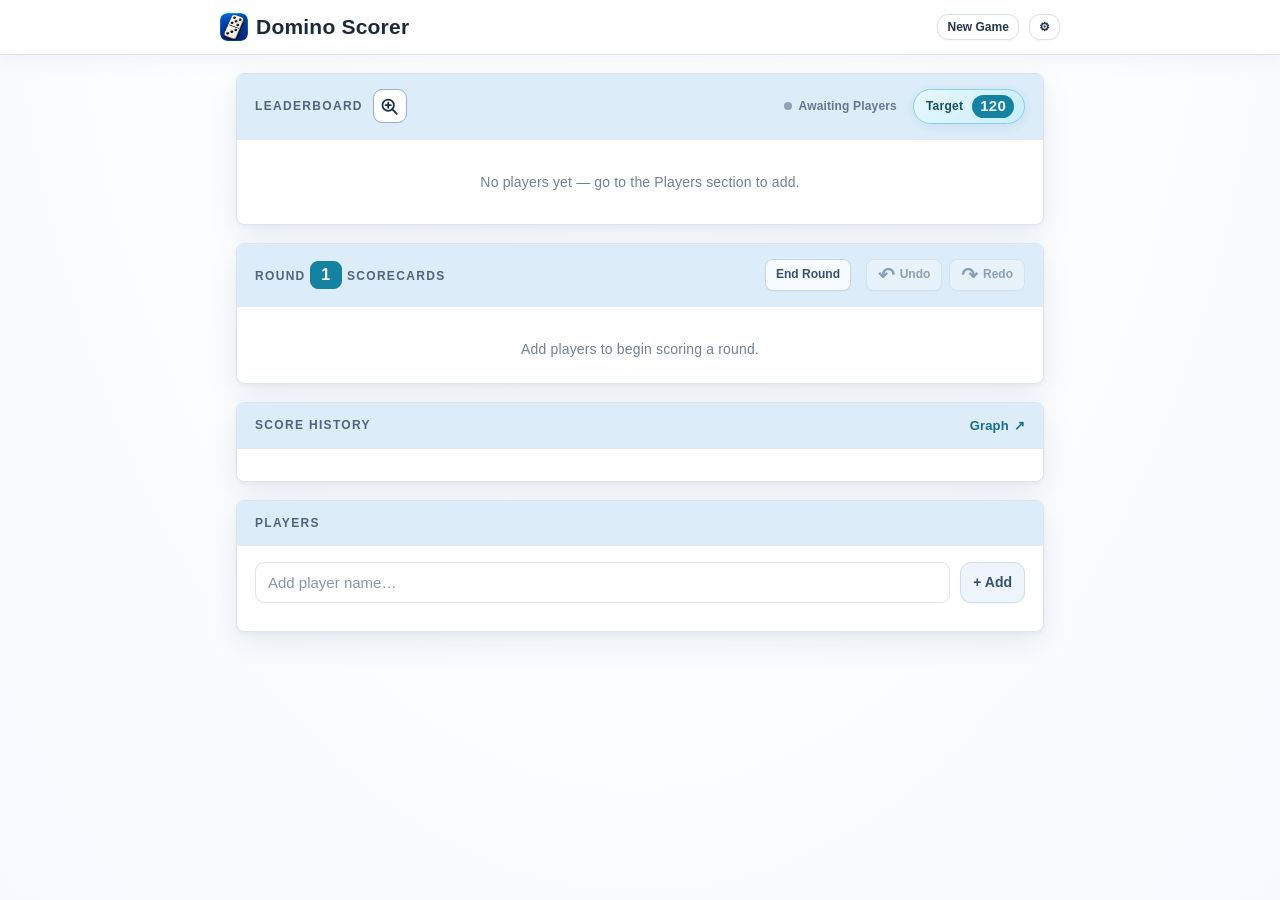
==== index.html @ ee87db78 "erfer" ====
﻿<!DOCTYPE html>
<html lang="en">
<head>
<meta charset="UTF-8">
<meta name="viewport" content="width=device-width, initial-scale=1.0, maximum-scale=1.0, user-scalable=no">
<title>Domino Scorer - Fives and Threes</title>
<meta name="apple-mobile-web-app-capable" content="yes">
<meta name="apple-mobile-web-app-status-bar-style" content="black-translucent">
<meta name="mobile-web-app-capable" content="yes">
<meta name="theme-color" content="#f5f0e7">
<link rel="icon" type="image/png" href="icon-192.png">
<link rel="manifest" href="manifest.webmanifest">
<link rel="apple-touch-icon" href="icon-192.png">
<link rel="stylesheet" href="styles.css">
</head>
<body>
<header>
  <h1><img class="pip" src="icon-192.png" alt=""> Domino Scorer</h1>
  <button class="btn small ghost" id="newGameBtn">New Game</button>
  <details class="settings-menu" id="settingsMenu">
    <summary class="btn small ghost" aria-label="Open settings" title="Game Settings">⚙</summary>
    <div class="settings-panel">
      <h2 class="settings-title">Game Settings</h2>
      <label class="settings-number" for="pointsToWinInput">
        <span>Points to Win</span>
        <input id="pointsToWinInput" type="number" min="1" step="1" inputmode="numeric" aria-label="Points to Win">
      </label>
      <div class="game-type-setting">
        <div class="settings-label">Game Type</div>
        <div class="game-type-options-group">
          <div class="theme-options" role="group" aria-label="Choose a game type">
            <button class="theme-choice" type="button" data-game-type="individual" aria-pressed="false">Individual</button>
            <button class="theme-choice" type="button" data-game-type="team" aria-pressed="false">Team</button>
          </div>
          <p class="game-type-note">Playing Individually requires a minumum of 2 players.<br>Playing as a team requires 4 players exact.</p>
        </div>
      </div>
      <div class="settings-label">Appearance</div>
      <div class="theme-options" role="group" aria-label="Choose a theme">
        <button class="theme-choice" type="button" data-theme-choice="light">☀ Light</button>
        <button class="theme-choice" type="button" data-theme-choice="dark">☾ Dark</button>
      </div>
      <a class="settings-link" href="instructions.html" id="instructionsLink">How to use the scorer <span aria-hidden="true">↗</span></a>
      <div class="settings-divider" aria-hidden="true"></div>
      <div class="settings-refresh-group">
        <button class="settings-link settings-refresh" type="button" id="refreshApp"><span aria-hidden="true">↻</span> Refresh App</button>
        <p class="settings-refresh-note">Reload to get the latest available version. Saved scores stay on this device; unsaved settings or player names will be lost.</p>
      </div>
      <button class="settings-close" type="button" id="settingsClose">Close</button>
    </div>
  </details>
</header>

<div id="winWrap"></div>

<div class="modal-back lowest-domino-backdrop" id="lowestDominoBack" hidden>
  <section class="modal lowest-domino-dialog" role="dialog" aria-modal="true" aria-labelledby="lowestDominoTitle">
    <h2 id="lowestDominoTitle">Who has the lowest domino?</h2>
    <p>Select everyone who qualifies.</p>
    <div class="lowest-domino-players" id="lowestDominoPlayers" role="group" aria-label="Players with the lowest domino"></div>
    <div class="modal-btns">
      <button class="btn" type="button" id="cancelLowestDomino">Cancel</button>
      <button class="btn primary" type="button" id="confirmLowestDomino">Confirm Round</button>
    </div>
  </section>
</div>

<div class="results-backdrop" id="resultsBackdrop" hidden>
  <section class="results-dialog" role="dialog" aria-modal="true" aria-labelledby="resultsTitle">
    <div class="fireworks" aria-hidden="true">
      <span class="firework firework-one"></span>
      <span class="firework firework-two"></span>
      <span class="firework firework-three"></span>
    </div>
    <div class="results-kicker">Game complete</div>
    <h2 id="resultsTitle">🏆 Congratulations!</h2>
    <p class="results-winner" id="resultsWinner"></p>
    <div class="results-divider"></div>
    <h3>Final standings</h3>
    <ol class="results-list" id="resultsList"></ol>
    <div class="results-actions">
      <a class="btn ghost results-graph" href="graph.html">View score graph</a>
      <button class="btn primary results-return" id="returnToScoreboard">Return to scoreboard</button>
    </div>
  </section>
</div>

<!-- STANDINGS -->
<section>
  <div class="card">
    <div class="head leaderboard-head"><h2>Leaderboard</h2>
      <button class="leaderboard-zoom" id="leaderboardZoom" type="button" aria-label="Zoom in on leaderboard text" aria-pressed="false" title="Zoom in on leaderboard text">
        <svg class="leaderboard-zoom-icon" viewBox="0 0 24 24" aria-hidden="true" focusable="false">
          <circle cx="10.5" cy="10.5" r="6.5"></circle>
          <path d="m15.3 15.3 5 5M7.5 10.5h6"></path>
          <path class="zoom-icon-vertical" d="M10.5 7.5v6"></path>
        </svg>
      </button>
      <div class="leaderboard-meta">
      <div class="game-status" id="gameStatus" role="status" aria-live="polite">
        <span class="game-status-dot" aria-hidden="true"></span>
        <span id="gameStatusText">Ready to Start</span>
      </div>
      <div class="target">Target <b id="targetLbl">120</b></div>
      </div>
    </div>
    <div class="body"><div class="stand" id="standings"></div></div>
  </div>
</section>

<!-- ROUND ENTRY -->
<section>
  <div class="card">
    <div class="head scorecards-head">
      <h2 id="roundTitle">Round <span class="round-number-badge" id="roundNumber">1</span> Scorecards</h2>
      <div class="scorecard-history-controls" role="group" aria-label="Scorecard history">
        <button class="btn small primary" type="button" id="endRoundBtn" aria-keyshortcuts="Clear" title="Press the Clear key to end the round" hidden>End Round</button>
        <span id="endRoundKeyHint" hidden>Press the Clear key to end the round.</span>
        <button class="btn small ghost" type="button" id="scorecardUndo" aria-label="Undo scorecard action" title="Undo" disabled><span class="history-action-icon" aria-hidden="true">↶</span> Undo</button>
        <button class="btn small ghost" type="button" id="scorecardRedo" aria-label="Redo scorecard action" title="Redo" disabled><span class="history-action-icon" aria-hidden="true">↷</span> Redo</button>
      </div>
    </div>
    <div class="body" id="roundEntry"></div>
  </div>
</section>

<!-- HISTORY -->
<section>
  <div class="card">
    <div class="head"><h2>Score history</h2>
      <a class="history-graph-link" href="graph.html">Graph <span aria-hidden="true">↗</span></a>
    </div>
    <div class="body">
      <div class="scroller"><table class="htable" id="history"></table></div>
    </div>
  </div>
</section>

<!-- ADD / MANAGE PLAYERS -->
<section>
  <div class="card">
    <div class="head"><h2>Players</h2></div>
    <div class="body">
      <div class="addbar">
        <input id="newPlayerName" placeholder="Add player name…" maxlength="18" autocomplete="off">
        <button class="btn accent" id="addPlayerBtn">+ Add</button>
      </div>
      <div class="groups" id="groups"></div>
    </div>
  </div>
</section>

<div class="modal-back" id="modalBack">
  <div class="modal">
    <div class="modal-msg" id="modalMsg"></div>
    <div class="modal-btns">
      <button class="btn" id="modalCancel">Cancel</button>
      <button class="btn primary" id="modalOk">OK</button>
      <button class="btn accent" id="modalAlternate" hidden></button>
    </div>
  </div>
</div>

<script src="script.js" defer></script>
</body>
</html>
---- styles.css ----
﻿:root {
  --bg: #0f1424;
  --panel: #1a2138;
  --panel2: #222b47;
  --ink: #eef2ff;
  --muted: #9aa7c7;
  --line: #2d375a;
  --accent: #ffcf4d;
  --accent2: #4dd6ff;
  --good: #41d98a;
  --bad: #ff6b6b;
  --win: #ffd34d;
  /* skyjo card colors by value band */
  --c-neg: #2f6db0;
  --c-zero: #37b6d6;
  --c-low: #41a86a;
  --c-mid: #d6b53a;
  --c-high: #d9594f;
}
* {
  box-sizing: border-box;
  -webkit-tap-highlight-color: transparent;
}
html,
body {
  margin: 0;
  padding: 0;
}
body {
  font-family: -apple-system, BlinkMacSystemFont, "Segoe UI", Roboto, Helvetica, Arial, sans-serif;
  background: linear-gradient(160deg, #0c1020, #131a30 60%, #0c1020);
  color: var(--ink);
  min-height: 100vh;
  padding: 0 0 24px;
  touch-action: manipulation;
}
header {
  position: sticky;
  top: 0;
  z-index: 20;
  backdrop-filter: blur(8px);
  background: rgba(13, 18, 34, 0.86);
  border-bottom: 1px solid var(--line);
  padding: 10px 14px;
  display: flex;
  align-items: center;
  gap: 10px;
  flex-wrap: wrap;
}
header h1 {
  font-size: 20px;
  margin: 0;
  letter-spacing: 0.5px;
  display: flex;
  align-items: center;
  gap: 8px;
}
header h1 .pip {
  color: var(--accent2);
  width: 28px;
  height: 28px;
  border-radius: 7px;
  object-fit: contain;
  flex: 0 0 auto;
}
.target {
  flex-basis: 100%;
  margin-left: 0;
  font-size: 13px;
  color: var(--muted);
  text-align: right;
}
#newGameBtn {
  margin-left: auto;
}
.target b {
  color: var(--bad);
  font-size: 17px;
  font-weight: 800;
}
.btn {
  border: 1px solid var(--line);
  background: var(--panel2);
  color: var(--ink);
  padding: 8px 12px;
  border-radius: 10px;
  font-size: 14px;
  cursor: pointer;
  font-weight: 600;
  transition:
    transform 0.05s,
    background 0.15s,
    border-color 0.15s;
}
.btn:active {
  transform: scale(0.96);
}
.btn.small {
  padding: 5px 9px;
  font-size: 12px;
}
.btn.ghost {
  background: transparent;
}
.btn.danger {
  border-color: #5a2630;
  color: #ffb3b3;
}
.btn.primary {
  background: linear-gradient(180deg, #5ce0ff, #2eb6e0);
  color: #04222d;
  border-color: #2f93b8;
  font-size: 16px;
  padding: 12px 16px;
}
.btn.accent {
  background: #243b5e;
  border-color: #2f5a86;
  color: #cfe6ff;
}
section {
  max-width: 760px;
  margin: 14px auto;
  padding: 0 12px;
}
.card {
  background: var(--panel);
  border: 1px solid var(--line);
  border-radius: 16px;
  overflow: hidden;
}
.card:has(.leaderboard-head),
.card:has(.scorecards-head),
.card:has(#history),
.card:has(#groups) {
  border-radius: 8px;
}
.graph-main .card {
  border-radius: 9px;
}
.card .head {
  padding: 11px 14px;
  border-bottom: 1px solid var(--line);
  display: flex;
  align-items: center;
  gap: 10px;
}
.card .head h2 {
  margin: 0;
  font-size: 15px;
  letter-spacing: 0.4px;
  color: var(--muted);
  text-transform: uppercase;
  font-weight: 700;
}
.scorecards-head .scorecard-history-controls {
  display: flex;
  gap: 7px;
  margin-left: auto;
}
.scorecard-history-controls .btn.small {
  min-height: 26px;
  padding: 3px 8px;
  font-size: 11px;
  line-height: 1.1;
}
.scorecard-history-controls .btn:disabled {
  opacity: 0.42;
  cursor: not-allowed;
  box-shadow: none;
}
.card .body {
  padding: 12px 14px;
}

/* Standings */
.stand {
  display: flex;
  flex-direction: column;
  gap: 8px;
}
.prow {
  display: flex;
  align-items: center;
  gap: 10px;
  background: var(--panel2);
  border: 1px solid var(--line);
  border-radius: 12px;
  padding: 10px 12px;
}
.prow .rank {
  width: 26px;
  height: 26px;
  flex: 0 0 auto;
  border-radius: 50%;
  background: #2a335480;
  display: flex;
  align-items: center;
  justify-content: center;
  font-weight: 800;
  font-size: 13px;
  color: var(--muted);
}
.prow.lead .rank {
  background: var(--good);
  color: #04220f;
}
.prow .nm {
  display: flex;
  align-items: center;
  gap: 8px;
  font-weight: 700;
  font-size: 20px;
  flex: 1 1 auto;
  min-width: 0;
}
.player-name-text {
  min-width: 0;
  overflow: hidden;
  text-overflow: ellipsis;
  white-space: nowrap;
}
.turn-indicator {
  flex: 0 0 9px;
  width: 9px;
  height: 9px;
  border-radius: 50%;
  background: var(--turn-color);
  box-shadow: 0 0 0 0 color-mix(in srgb, var(--turn-color) 55%, transparent);
  animation: turnIndicatorPulse 1.5s ease-out infinite;
}
@keyframes turnIndicatorPulse {
  0% { box-shadow: 0 0 0 0 color-mix(in srgb, var(--turn-color) 55%, transparent); }
  70%, 100% { box-shadow: 0 0 0 7px color-mix(in srgb, var(--turn-color) 0%, transparent); }
}
@media (prefers-reduced-motion: reduce) {
  .turn-indicator {
    animation: none;
  }
}
.prow .tot {
  font-size: 28px;
  font-weight: 800;
  font-variant-numeric: tabular-nums;
}
.prow .away {
  font-size: 11px;
  color: var(--muted);
  width: 78px;
  text-align: right;
  line-height: 1.2;
}
.prow .away b {
  color: var(--bad);
  font-size: 13px;
}
.prow.danger {
  border-color: #6a3030;
}
.prow.out {
  border-color: var(--bad);
  box-shadow: 0 0 0 1px var(--bad) inset;
  background: #2a1010;
}
.prow .x {
  color: var(--muted);
  cursor: pointer;
  padding: 4px 6px;
  font-size: 16px;
}
.barwrap {
  height: 5px;
  background: #0d1322;
  border-radius: 4px;
  overflow: hidden;
  margin-top: 6px;
}
.bar {
  height: 100%;
  background: var(--player-color);
  width: 0%;
}

.empty {
  color: var(--muted);
  text-align: center;
  padding: 18px;
  font-size: 14px;
}

/* Round entry */
.player-round {
  border: 1px solid var(--line);
  border-radius: 14px;
  margin-bottom: 12px;
  background: var(--panel2);
}
.player-round.is-active {
  border-color: var(--accent2);
  box-shadow: 0 0 0 2px color-mix(in srgb, var(--accent2) 22%, transparent);
}
.player-round.is-locked {
  opacity: 0.68;
}
.player-round.turn-enter {
  animation: player-turn-enter 420ms cubic-bezier(.2,.72,.22,1) both;
}
@keyframes player-turn-enter {
  from { opacity: 0; transform: translateY(36px); }
  to { opacity: 1; transform: translateY(0); }
}
@media (prefers-reduced-motion: reduce) {
  .player-round.turn-enter { animation: none; }
}
.round-complete {
  display: flex;
  flex-direction: column;
  align-items: center;
  gap: 12px;
  padding: 22px 12px;
  text-align: center;
}
.round-complete p {
  margin: 0;
  color: var(--muted);
  font-size: 14px;
  font-weight: 650;
}
.pr-head {
  display: flex;
  align-items: center;
  gap: 8px;
  padding: 9px 12px;
  border-bottom: 1px solid var(--line);
}
.pr-head .nm {
  font-weight: 700;
  font-size: 15px;
  flex: 1 1 auto;
}
.player-order {
  flex: 0 0 auto;
  padding: 4px 7px;
  border: 1px solid currentColor;
  border-radius: 6px;
  color: var(--player-text-color, var(--muted));
  font-size: 9px;
  font-weight: 800;
  letter-spacing: 0.08em;
  line-height: 1.2;
  white-space: nowrap;
}
.pr-head .rs {
  font-size: 13px;
  color: var(--muted);
}
.pr-head .rs b {
  color: var(--good);
  font-size: 17px;
  font-variant-numeric: tabular-nums;
}
.pr-body {
  padding: 10px 12px;
}
.grid-cards {
  display: grid;
  grid-template-columns: repeat(5, 1fr);
  gap: 6px;
}
.cbtn {
  position: relative;
  border: 1px solid #0003;
  color: #fff;
  border-radius: 10px;
  padding: 0;
  height: 46px;
  font-size: 17px;
  font-weight: 800;
  cursor: pointer;
  font-variant-numeric: tabular-nums;
  display: flex;
  align-items: center;
  justify-content: center;
  transition:
    transform 0.05s,
    filter 0.1s;
  text-shadow: 0 1px 2px #0006;
}
.cbtn:active {
  transform: scale(0.9);
}
.cbtn:disabled {
  opacity: 0.55;
  filter: grayscale(0.45);
  cursor: not-allowed;
}
.cbtn.neg {
  background: var(--c-neg);
}
.cbtn.zero {
  background: var(--c-zero);
}
.cbtn.low {
  background: var(--c-low);
}
.cbtn.mid {
  background: var(--c-mid);
  color: #2a2200;
}
.cbtn.high {
  background: var(--c-high);
}
.cbtn .cnt {
  position: absolute;
  top: -6px;
  right: -6px;
  background: #0f1424;
  color: var(--accent2);
  border: 1px solid var(--accent2);
  border-radius: 20px;
  min-width: 18px;
  height: 18px;
  font-size: 11px;
  display: flex;
  align-items: center;
  justify-content: center;
  padding: 0 4px;
  font-weight: 800;
}
.pr-foot {
  display: flex;
  gap: 8px;
  padding: 0 12px 11px;
  align-items: center;
}
.hint {
  font-size: 11px;
  color: var(--muted);
}
/* tallied-cards list (with repeats) */
.taglist {
  display: flex;
  flex-wrap: wrap;
  gap: 6px;
  align-items: center;
  margin-top: 10px;
  background: #10162a;
  border: 1px solid var(--line);
  border-radius: 10px;
  padding: 8px;
  min-height: 42px;
}
.taglist .ph {
  color: var(--muted);
  font-size: 12px;
}
.tag {
  display: inline-flex;
  align-items: center;
  gap: 4px;
  border: 1px solid #0003;
  color: #fff;
  border-radius: 8px;
  padding: 5px 8px;
  font-size: 14px;
  font-weight: 800;
  cursor: pointer;
  font-variant-numeric: tabular-nums;
  text-shadow: 0 1px 2px #0006;
  line-height: 1;
}
.tag:active {
  transform: scale(0.92);
}
.tag .rm {
  font-size: 11px;
  opacity: 0.8;
  font-weight: 700;
}
.tag.neg {
  background: var(--c-neg);
}
.tag.zero {
  background: var(--c-zero);
}
.tag.low {
  background: var(--c-low);
}
.tag.mid {
  background: var(--c-mid);
  color: #2a2200;
}
.tag.high {
  background: var(--c-high);
}
.taglist .sum {
  margin-left: auto;
  font-size: 13px;
  color: var(--muted);
  white-space: nowrap;
}
.taglist .sum b {
  color: var(--good);
  font-size: 16px;
  font-variant-numeric: tabular-nums;
}
.closerbar {
  padding: 0 12px 10px;
  display: flex;
  align-items: center;
  gap: 6px;
  flex-wrap: wrap;
}
.closerbar .lbl {
  font-size: 11px;
  color: var(--muted);
  margin-right: 2px;
}
.chip {
  border: 1px solid var(--line);
  background: var(--panel);
  color: var(--muted);
  border-radius: 20px;
  padding: 5px 10px;
  font-size: 12px;
  font-weight: 700;
  cursor: pointer;
  font-family: inherit;
  white-space: nowrap;
  flex: 0 0 auto;
}
.chip.on {
  background: var(--accent);
  border-color: var(--accent);
  color: #241a00;
}

/* History table */
.htable {
  width: 100%;
  border-collapse: collapse;
  font-size: 13px;
}
.htable th,
.htable td {
  border: 1px solid var(--line);
  padding: 4px 4px;
  text-align: center;
  font-variant-numeric: tabular-nums;
}
.htable th:first-child,
.htable td.rndlbl {
  width: 1%;
  white-space: nowrap;
}
.htable th {
  background: var(--panel2);
  color: var(--muted);
  font-weight: 700;
  position: sticky;
  top: 0;
}
.htable td.rndlbl {
  color: var(--muted);
  font-weight: 700;
  background: #161d33;
  white-space: nowrap;
}
.htable input {
  width: 100%;
  min-width: 42px;
  background: #10162a;
  border: 1px solid transparent;
  color: var(--ink);
  text-align: center;
  font-size: 14px;
  border-radius: 6px;
  padding: 5px 2px;
  font-variant-numeric: tabular-nums;
}
.htable input:focus {
  outline: none;
  border-color: var(--accent2);
  background: #0c1426;
}
.htable td.dbl input {
  color: var(--bad);
  font-weight: 800;
}
.htable .scorecell {
  position: relative;
}
.htable .scorecell input {
  width: 100%;
}
.htable .scorecell .ind {
  position: absolute;
  top: -2px;
  right: 0;
  font-size: 10px;
  font-weight: 800;
  white-space: nowrap;
  line-height: 1;
  pointer-events: none;
}
.htable .scorecell .ind .x2 {
  color: var(--bad);
}
.htable tfoot td {
  background: var(--panel2);
  font-weight: 800;
  color: var(--accent2);
}
.htable .delr {
  color: var(--bad);
  cursor: pointer;
  font-weight: 800;
}
.scroller {
  overflow-x: auto;
  -webkit-overflow-scrolling: touch;
}

/* Add player bar */
.addbar {
  display: flex;
  gap: 8px;
}
.addbar input {
  flex: 1 1 auto;
  background: #10162a;
  border: 1px solid var(--line);
  color: var(--ink);
  border-radius: 10px;
  padding: 11px 12px;
  font-size: 15px;
}
.addbar input:focus {
  outline: none;
  border-color: var(--accent2);
}

/* Saved player groups */
.groups {
  display: flex;
  flex-direction: column;
  gap: 8px;
  margin-top: 12px;
}
.groups-lbl {
  font-size: 11px;
  color: var(--muted);
  text-transform: uppercase;
  letter-spacing: 0.4px;
}
.grp {
  display: flex;
  align-items: center;
  gap: 8px;
}
.grp-use {
  flex: 1 1 auto;
  min-width: 0;
  text-align: left;
  border: 1px solid var(--line);
  background: #243b5e;
  color: #cfe6ff;
  border-radius: 10px;
  padding: 10px 12px;
  font-size: 14px;
  font-weight: 600;
  cursor: pointer;
  overflow: hidden;
  text-overflow: ellipsis;
  white-space: nowrap;
}
.grp-use:active {
  transform: scale(0.98);
}
.grp-x {
  color: var(--muted);
  cursor: pointer;
  padding: 4px 8px;
  font-size: 16px;
  flex: 0 0 auto;
}

/* Confirm modal (replaces native confirm(), which some browsers e.g. Brave suppress) */
.modal-back {
  position: fixed;
  inset: 0;
  z-index: 50;
  display: none;
  align-items: center;
  justify-content: center;
  background: rgba(6, 9, 18, 0.72);
  backdrop-filter: blur(3px);
  padding: 20px;
}
.modal-back.show {
  display: flex;
}
.modal {
  background: var(--panel);
  border: 1px solid var(--line);
  border-radius: 16px;
  max-width: 380px;
  width: 100%;
  padding: 18px;
  box-shadow: 0 20px 60px #000a;
}
.modal-msg {
  font-size: 15px;
  line-height: 1.45;
  margin-bottom: 16px;
}
.modal-btns {
  display: flex;
  gap: 10px;
  justify-content: flex-end;
}
.modal-btns [hidden] {
  display: none;
}
.modal .btn.primary {
  font-size: 14px;
  padding: 10px 16px;
}
.lowest-domino-backdrop {
  z-index: 70;
}
.lowest-domino-dialog h2 {
  margin: 0 0 7px;
  font-size: 18px;
  color: var(--ink);
}
.lowest-domino-dialog > p {
  margin: 0 0 14px;
  color: var(--muted);
  font-size: 13px;
}
.lowest-domino-players {
  display: grid;
  gap: 7px;
  max-height: 45vh;
  overflow-y: auto;
  margin-bottom: 18px;
}
.lowest-domino-option {
  display: flex;
  align-items: center;
  gap: 10px;
  min-height: 42px;
  padding: 8px 10px;
  border: 1px solid var(--line);
  border-radius: 9px;
  background: var(--panel2);
  color: var(--ink);
  font-size: 14px;
  font-weight: 650;
  cursor: pointer;
}
.lowest-domino-option input {
  width: 18px;
  height: 18px;
  margin: 0;
  accent-color: var(--accent2);
}
.lowest-domino-award {
  display: inline-flex;
  align-items: center;
  justify-content: center;
  gap: 5px;
  color: #9a6b00;
  white-space: nowrap;
}
.lowest-domino-award .lowest-domino-score {
  color: var(--ink);
  font: inherit;
}
.lowest-domino-award .lowest-domino-label {
  font-size: 9px;
  font-weight: 700;
  letter-spacing: 0.04em;
}
.lowest-domino-zero {
  color: var(--muted);
  font-variant-numeric: tabular-nums;
  text-align: center;
}
body[data-theme="dark"] .lowest-domino-award {
  color: #f4cc64;
}
.winbanner {
  background: linear-gradient(90deg, #063a2a, #085a3e);
  border: 1px solid var(--good);
  color: #9bf3c8;
  text-align: center;
  font-weight: 800;
  padding: 12px;
  border-radius: 14px;
  font-size: 17px;
}

/* ===== Mobile-first tuning ===== */
@media (max-width: 560px) {
  header {
    padding: 9px 12px;
  }
  header h1 {
    font-size: 18px;
  }
  .target {
    font-size: 12px;
    flex-basis: 100%;
    order: 3;
    margin-left: 0;
  }
  section {
    margin: 10px auto;
    padding: 0 9px;
  }
  .card .body {
    padding: 10px;
  }
  .grid-cards {
    grid-template-columns: repeat(5, 1fr);
    gap: 8px;
  }
  .cbtn {
    height: 54px;
    font-size: 21px;
  }
  .prow .tot {
    font-size: 24px;
  }
  .prow .nm {
    font-size: 19px;
  }
  .prow .x {
    font-size: 22px;
    padding: 6px 8px;
  }
  .btn {
    padding: 11px 14px;
  }
  .btn.small {
    padding: 8px 11px;
    font-size: 13px;
  }
  .addbar input {
    padding: 13px 12px;
    font-size: 16px;
  }
  .htable input {
    font-size: 16px;
    padding: 8px 2px;
  }
  .chip {
    padding: 7px 12px;
    font-size: 13px;
  }
}
@media (min-width: 561px) {
  .grid-cards {
    grid-template-columns: repeat(15, 1fr);
  } /* one row on tablet/desktop */
}

/* Refined app chrome. Score card value colors above remain unchanged. */
:root {
  --bg: #0b1020;
  --panel: #151d31;
  --panel2: #1c2740;
  --ink: #f3f6ff;
  --muted: #a6b2cc;
  --line: #2b3855;
  --accent: #ffd166;
  --accent2: #68d8f5;
  --good: #52d6a0;
  --bad: #ff777e;
}
body {
  background: radial-gradient(ellipse at 50% -18%, #263553 0%, #111a2d 42%, #0b1020 78%);
  letter-spacing: 0.01em;
}
header {
  padding: 13px max(18px, calc((100vw - 840px) / 2));
  background: rgba(11, 16, 32, 0.88);
  border-bottom-color: #34415d;
  box-shadow: 0 8px 28px #05091455;
}
header h1 {
  font-size: 21px;
  letter-spacing: 0.01em;
}
header h1 .pip {
  filter: drop-shadow(0 2px 8px #68d8f544);
}
section {
  max-width: 840px;
  margin: 18px auto;
  padding: 0 16px;
}
.card {
  border-color: #2b3855;
  border-radius: 18px;
  background: linear-gradient(145deg, #172137, #131b2e);
  box-shadow:
    0 12px 32px #05091433,
    inset 0 1px #ffffff08;
}
.card .head {
  padding: 15px 18px;
  border-bottom-color: #2a3650;
}
.card .head h2 {
  font-size: 12px;
  letter-spacing: 0.11em;
  color: #c3cee3;
}
.card .body {
  padding: 16px 18px;
}
.btn,
.chip,
.grp-use,
.addbar input,
.htable input {
  font-family: inherit;
}
.btn {
  border-color: #35425e;
  background: #222e48;
  border-radius: 11px;
  box-shadow: 0 1px 0 #ffffff08 inset;
  transition:
    transform 0.14s ease,
    background 0.14s ease,
    border-color 0.14s ease,
    box-shadow 0.14s ease;
}
.btn:hover:not(:disabled) {
  background: #2a3855;
  border-color: #526482;
}
.btn:focus-visible,
.chip:focus-visible,
.grp-use:focus-visible,
.cbtn:focus-visible,
.addbar input:focus-visible,
.htable input:focus-visible {
  outline: 2px solid var(--accent2);
  outline-offset: 2px;
}
.btn:active {
  transform: translateY(1px) scale(0.985);
}
.btn.primary {
  color: #102135;
  border-color: #78c9df;
  background: linear-gradient(180deg, #9ce7f5, #64c8e2);
  box-shadow:
    0 5px 16px #45bbdc2c,
    inset 0 1px #ffffffaa;
  font-weight: 750;
}
.btn.primary:hover:not(:disabled) {
  background: linear-gradient(180deg, #b0eff8, #79d3e8);
}
.btn.accent {
  background: #263b58;
  border-color: #3e5b7e;
  color: #dcecff;
}
.btn.danger {
  background: #321f2c;
  border-color: #67404a;
  color: #ffc1c2;
}
.stand {
  gap: 9px;
}
.prow {
  padding: 12px 14px;
  border-color: #2b3855;
  border-radius: 13px;
  background: linear-gradient(100deg, #202b44, #1b263d);
  transition:
    border-color 0.15s ease,
    transform 0.15s ease;
}
.prow:hover {
  border-color: #425374;
  transform: translateY(-1px);
}
.prow .rank {
  background: #34415c;
  color: #d1d9e8;
}
.prow.lead {
  border-color: #3c775f;
}
.prow.lead .rank {
  background: var(--good);
}
.prow.out {
  background: #301c27;
}
.prow .tot {
  font-size: 32px;
  letter-spacing: -0.03em;
}
.player-round {
  border-color: #2b3855;
  border-radius: 15px;
  background: #1a253c;
  overflow: hidden;
}
.pr-head {
  padding: 12px 14px;
  border-bottom-color: #2c3953;
}
.pr-head .nm {
  font-size: 16px;
}
.pr-body {
  padding: 14px;
}
.grid-cards {
  gap: 7px;
}
.pr-foot {
  padding: 0 14px 14px;
}
.taglist {
  background: #111a2b;
  border-color: #2b3855;
  border-radius: 12px;
  padding: 10px;
  min-height: 46px;
}
.chip {
  background: #1a253a;
  border-color: #35425e;
  color: #bac6dc;
  transition:
    background 0.15s ease,
    border-color 0.15s ease;
}
.chip:hover {
  border-color: #60718e;
  color: #f3f6ff;
}
.chip.on {
  background: var(--accent);
  border-color: var(--accent);
  color: #302300;
}
.htable {
  border-collapse: separate;
  border-spacing: 0;
}
.htable th,
.htable td {
  border-color: #2b3855;
  padding: 7px 6px;
}
.htable th {
  background: #202c45;
  color: #c1cde1;
}
.htable td.rndlbl {
  background: #172137;
}
.htable input,
.addbar input {
  background: #10182a;
  border-color: #303d59;
  border-radius: 9px;
}
.htable input:focus,
.addbar input:focus {
  border-color: var(--accent2);
  box-shadow: 0 0 0 3px #68d8f51c;
}
.htable tfoot td {
  background: #202c45;
  color: #9ce7f5;
}
.addbar {
  gap: 10px;
}
.addbar input {
  min-width: 0;
}
.addbar input::placeholder {
  color: #8290aa;
}
.grp-use {
  background: #233753;
  border-color: #3b5576;
  color: #deebff;
  transition:
    background 0.15s ease,
    border-color 0.15s ease;
}
.grp-use:hover {
  background: #2b4364;
  border-color: #58749a;
}
.modal-back {
  background: #050914bb;
  backdrop-filter: blur(8px);
}
.modal {
  border-color: #3a4865;
  border-radius: 18px;
  background: #182239;
}
.winbanner {
  border-radius: 14px;
  box-shadow: 0 8px 24px #41d98a1c;
}
@media (max-width: 560px) {
  header {
    padding: 11px 13px;
  }
  header h1 {
    font-size: 17px;
    flex: 1 1 auto;
    min-width: 0;
    white-space: nowrap;
  }
  #newGameBtn,
  .settings-menu {
    flex: 0 0 auto;
  }
  #newGameBtn {
    margin-left: auto;
  }
  .settings-menu {
    margin-left: -4px;
  }
  .settings-menu summary {
    padding-inline: 9px;
  }
  .settings-menu summary {
    white-space: nowrap;
  }
  section {
    margin: 13px auto;
    padding: 0 10px;
  }
  .card .head {
    padding: 13px 14px;
  }
  .card .body {
    padding: 12px;
  }
  .pr-body {
    padding: 11px;
  }
  .grid-cards {
    gap: 7px;
  }
}

/* Light professional theme; card and tally value colors remain unchanged. */
:root {
  --bg: #f3f6fb;
  --panel: #ffffff;
  --panel2: #f4f7fc;
  --ink: #1d293b;
  --muted: #68778d;
  --line: #dce4ef;
  --accent: #d69b19;
  --accent2: #1682a2;
  --good: #21845f;
  --bad: #c64f59;
}
body {
  color: var(--ink);
  background: radial-gradient(ellipse at 50% -20%, #ffffff 0%, #f4f7fb 55%, #edf2f8 100%);
}
header {
  background: rgba(255, 255, 255, 0.92);
  border-bottom-color: #dce4ef;
  box-shadow: 0 5px 20px #2538580d;
}
header h1 .pip {
  filter: none;
}
.target {
  color: #66758b;
}
.target b {
  color: #b8444d;
}
.card {
  background: #fff;
  border-color: #dce4ef;
  box-shadow:
    0 8px 24px #2538580d,
    0 1px 2px #25385808;
}
.card .head {
  border-bottom-color: #e6ebf2;
}
.card .head h2 {
  color: #53637a;
}
.hint {
  color: #718097;
}
.btn {
  color: #26354a;
  background: #f6f8fc;
  border-color: #d5deea;
  box-shadow: 0 1px 2px #17253b0b;
}
.btn:hover:not(:disabled) {
  background: #edf2f8;
  border-color: #c3cfde;
}
.btn.ghost {
  background: transparent;
}
.btn.ghost:hover:not(:disabled) {
  background: #f0f4f9;
}
.btn.primary {
  color: #fff;
  border-color: #197e9b;
  background: linear-gradient(180deg, #299bb7, #147d9c);
  box-shadow:
    0 5px 14px #1682a21f,
    inset 0 1px #ffffff40;
}
.btn.primary:hover:not(:disabled) {
  background: linear-gradient(180deg, #37a9c4, #1788a6);
}
.btn.accent {
  background: #edf4fb;
  border-color: #d0ddeb;
  color: #37536f;
}
.btn.danger {
  background: #fff4f3;
  border-color: #f0d3d1;
  color: #a44149;
}
.btn.primary:disabled {
  opacity: 0.48;
}
.prow {
  background: #f7f9fc;
  border-color: #e1e7f0;
}
.prow:hover {
  border-color: #c4d0df;
}
.prow .rank {
  background: #e5ebf3;
  color: #53637a;
}
.prow.lead {
  background: #f4faf7;
  border-color: #c9e5d8;
}
.prow.lead .rank {
  color: #fff;
  background: #21845f;
}
.prow.danger {
  border-color: #efd1d1;
}
.prow.out {
  background: #fff2f1;
  border-color: #d76b70;
  box-shadow: 0 0 0 1px #d76b70 inset;
}
.prow .away {
  color: #748197;
}
.prow .away b {
  color: #b8444d;
}
.barwrap {
  background: #e7edf4;
}
.bar {
  background: var(--player-color);
}
.empty {
  color: #718097;
}
.player-round {
  background: #fbfcfe;
  border-color: #dce4ef;
}
.pr-head {
  border-bottom-color: #e5eaf1;
}
.pr-head .rs {
  color: #718097;
}
.pr-head .rs b {
  color: #21845f;
}
.taglist {
  background: #f5f8fc;
  border-color: #dce4ef;
}
.taglist .ph {
  color: #718097;
}
.taglist .sum {
  color: #68778d;
}
.taglist .sum b {
  color: #21845f;
}
.chip {
  background: #f4f7fb;
  border-color: #d5deea;
  color: #5e6e84;
}
.chip:hover {
  border-color: #aab9cb;
  color: #26354a;
}
.chip.on {
  background: #f4cb5b;
  border-color: #e7b944;
  color: #392900;
}
.htable th {
  background: #f0f4f9;
  color: #52637a;
}
.htable th,
.htable td {
  border-color: #e0e6ef;
}
.htable td.rndlbl {
  background: #f7f9fc;
  color: #65758c;
}
.htable input,
.addbar input {
  background: #fff;
  border-color: #dce4ef;
  color: #1d293b;
}
.htable input:focus,
.addbar input:focus {
  background: #fff;
  border-color: #1682a2;
  box-shadow: 0 0 0 3px #1682a218;
}
.htable td.dbl input {
  color: #b8444d;
}
.htable .scorecell .ind .x2 {
  color: #b8444d;
}
.htable tfoot td {
  background: #f0f4f9;
  color: #187d9a;
}
.htable .delr {
  color: #c64f59;
}
.addbar input::placeholder {
  color: #8996a9;
}
.grp-use {
  background: #edf4fb;
  border-color: #d1dfec;
  color: #315574;
}
.grp-use:hover {
  background: #e3eef8;
  border-color: #b9cde0;
}
.grp-x {
  color: #7b899c;
}
.modal-back {
  background: #1b2a4080;
}
.modal {
  background: #fff;
  border-color: #dce4ef;
  box-shadow: 0 20px 60px #16243d30;
}
.winbanner {
  background: linear-gradient(90deg, #e9f7ef, #dcf2e5);
  border-color: #9bcdb1;
  color: #236e4e;
  box-shadow: 0 8px 24px #21845f12;
}
.settings-menu {
  position: relative;
  z-index: 30;
}
.settings-menu summary {
  list-style: none;
  cursor: pointer;
}
.settings-menu summary::-webkit-details-marker {
  display: none;
}
.settings-menu[open] summary {
  background: #edf2f8;
  border-color: #bfcbd9;
}
.settings-panel {
  position: absolute;
  top: calc(100% + 10px);
  right: 0;
  width: 290px;
  max-width: calc(100vw - 32px);
  padding: 15px;
  border: 1px solid #dce4ef;
  border-radius: 14px;
  background: #fff;
  box-shadow: 0 14px 38px #25385825;
}
.settings-title {
  margin: -15px -15px 14px;
  padding: 12px 15px 12px;
  border-bottom: 1px solid #e6ebf2;
  background: #f1f5fa;
  color: #26364d;
  font-size: 16px;
  line-height: 1.25;
  border-radius: 13px 13px 0 0;
}
.settings-label {
  margin-bottom: 9px;
  color: #53637a;
  font-size: 11px;
  font-weight: 800;
  letter-spacing: 0.09em;
  text-transform: uppercase;
}
.settings-number {
  display: flex;
  align-items: center;
  justify-content: space-between;
  gap: 12px;
  margin-bottom: 15px;
  padding-bottom: 12px;
  border-bottom: 1px solid #e6ebf2;
  color: #52637a;
  font-size: 13px;
  font-weight: 650;
}
.settings-number input {
  box-sizing: border-box;
  width: 82px;
  padding: 7px 8px;
  border: 1px solid #dce4ef;
  border-radius: 8px;
  background: #f6f8fc;
  color: inherit;
  font: inherit;
  text-align: right;
}
.settings-number input:focus {
  outline: 2px solid #1682a2;
  outline-offset: 1px;
}
.game-type-setting {
  margin-bottom: 15px;
  padding-bottom: 12px;
  border-bottom: 1px solid #e6ebf2;
}
.game-type-options-group {
  padding: 9px 10px;
  border: 1px solid #dce4ef;
  border-radius: 10px;
  background: #f6f8fc;
}
.game-type-note {
  margin: 9px 0 0;
  color: #66758b;
  font-size: 11px;
  line-height: 1.45;
}
.theme-options {
  display: grid;
  grid-template-columns: 1fr 1fr;
  gap: 7px;
}
.theme-choice {
  padding: 8px 10px;
  border: 1px solid #dce4ef;
  border-radius: 9px;
  background: #f6f8fc;
  color: #52637a;
  font-family: inherit;
  font-size: 13px;
  font-weight: 600;
  cursor: pointer;
}
.theme-choice:hover {
  border-color: #afbdcf;
}
.theme-choice:disabled {
  opacity: 0.55;
  cursor: not-allowed;
}
.theme-choice.selected {
  border: 2px solid #087b9b;
  padding: 7px 9px;
  background: #087b9b;
  color: #fff;
  font-weight: 800;
  box-shadow: 0 0 0 2px #087b9b35;
}
.settings-toggle {
  display: flex;
  align-items: center;
  justify-content: space-between;
  gap: 12px;
  margin-top: 12px;
  padding-top: 11px;
  border-top: 1px solid #e6ebf2;
  color: #52637a;
  font-size: 12px;
  font-weight: 650;
  line-height: 1.35;
  cursor: pointer;
}
.settings-toggle input {
  flex: 0 0 auto;
  width: 38px;
  height: 22px;
  margin: 0;
  accent-color: #1682a2;
  cursor: pointer;
}
.settings-link {
  display: flex;
  justify-content: space-between;
  align-items: center;
  margin-top: 12px;
  padding-top: 11px;
  border-top: 1px solid #e6ebf2;
  color: #176e89;
  text-decoration: none;
  font-size: 13px;
  font-weight: 650;
}
.settings-divider {
  margin-top: 12px;
  border-top: 1px solid #e6ebf2;
}
.settings-refresh {
  width: 100%;
  justify-content: flex-start;
  gap: 7px;
  margin-top: 12px;
  padding: 9px 10px;
  border: 1px solid #dce4ef;
  border-radius: 9px;
  background: #f6f8fc;
  color: #52637a;
  font-family: inherit;
  text-align: left;
  cursor: pointer;
}
.settings-refresh-group {
  margin-top: 12px;
  padding: 9px 10px;
  border: 1px solid #dce4ef;
  border-radius: 10px;
  background: #f6f8fc;
}
.settings-refresh-group .settings-refresh {
  box-sizing: border-box;
  width: 100%;
  margin: 0;
  padding: 9px 10px;
  border: 1px solid #dce4ef;
  border-radius: 9px;
  background: #fff;
}
.settings-refresh-group .settings-refresh:hover {
  background: #edf2f8;
}
.settings-refresh:hover {
  background: #edf2f8;
  border-color: #bfcbd9;
  text-decoration: none;
}
.settings-refresh-note {
  margin: 6px 0 0;
  color: #68788f;
  font-size: 11px;
  line-height: 1.45;
}
.settings-link:hover {
  text-decoration: underline;
}
.settings-close {
  display: block;
  margin: 12px 0 0 auto;
  padding: 6px 12px;
  border: 1px solid #d5deea;
  border-radius: 8px;
  background: #f6f8fc;
  color: #52637a;
  font-family: inherit;
  font-size: 12px;
  font-weight: 600;
  cursor: pointer;
}
.settings-close:hover {
  background: #edf2f8;
  border-color: #bfcbd9;
}
.settings-close:focus-visible {
  outline: 2px solid var(--accent2);
  outline-offset: 2px;
}
.history-graph-link {
  margin-left: auto;
  display: inline-flex;
  align-items: center;
  gap: 5px;
  color: #176e89;
  font-size: 13px;
  font-weight: 700;
  text-decoration: none;
}
.history-graph-link:hover {
  text-decoration: underline;
}
body[data-theme="dark"] .history-graph-link {
  color: #8de3f7;
}
.graph-header {
  justify-content: space-between;
}
.graph-header h1 {
  min-width: 0;
}
.graph-main {
  width: min(100%, 960px);
  margin: 20px auto;
}
.graph-main > section {
  max-width: none;
  margin: 0;
}
.graph-scroll {
  display: flex;
  justify-content: center;
}
.graph-summary {
  margin: 0 0 12px;
  color: var(--muted);
  font-size: 13px;
}
.graph-legend {
  display: flex;
  flex-wrap: wrap;
  gap: 8px 16px;
  margin-bottom: 10px;
}
.graph-legend-item {
  display: inline-flex;
  align-items: center;
  gap: 7px;
  color: var(--ink);
  font-size: 13px;
  font-weight: 650;
}
.graph-swatch {
  width: 12px;
  height: 12px;
  border: 1px solid #0003;
  border-radius: 50%;
}
.graph-scroll {
  overflow-x: auto;
  -webkit-overflow-scrolling: touch;
  border: 1px solid var(--line);
  border-radius: 12px;
  background: #fff;
}
.score-graph {
  display: block;
  width: 100%;
  min-width: 0;
  height: auto;
  color: #4b5563;
}
.score-graph text {
  fill: #53637a;
  font-family: inherit;
  font-size: 12px;
}
.graph-gridline {
  stroke: #e5eaf1;
  stroke-width: 1;
}
.graph-round-boundary {
  stroke: #aab5c4;
  stroke-width: 1.5;
  stroke-dasharray: 4 3;
}
.graph-axis {
  stroke: #7b8798;
  stroke-width: 1.25;
}
.graph-line {
  fill: none;
  stroke-width: 3;
  stroke-linecap: round;
  stroke-linejoin: round;
}
.graph-point {
  stroke: #fff;
  stroke-width: 2;
}
.graph-axis-title {
  font-size: 13px !important;
  font-weight: 700;
}
.graph-empty {
  padding: 28px 16px;
  color: var(--muted);
  text-align: center;
}
body[data-theme="dark"] .graph-scroll {
  border-color: #4a5058;
}
#instructions {
  scroll-margin-top: 80px;
}
.instructions-body {
  color: #46566c;
  line-height: 1.65;
}
.instructions-body ol {
  margin: 0;
  padding-left: 22px;
}
.instructions-body li {
  padding-left: 4px;
  margin: 0 0 8px;
}
.instructions-body li:last-child {
  margin-bottom: 0;
}
.instructions-body b {
  color: #26354a;
}
.instructions-header {
  justify-content: space-between;
}
.instructions-header h1 {
  color: #1d293b;
}
.instructions-back {
  margin-left: auto;
  text-decoration: none;
}

body[data-theme="dark"] {
  --panel: #151d31;
  --panel2: #1c2740;
  --ink: #f3f6ff;
  --muted: #a6b2cc;
  --line: #2b3855;
  --accent: #ffd166;
  --accent2: #68d8f5;
  --good: #52d6a0;
  --bad: #ff777e;
  color: var(--ink);
  background: radial-gradient(ellipse at 50% -18%, #263553 0%, #111a2d 42%, #0b1020 78%);
}
body[data-theme="dark"] header {
  background: rgba(11, 16, 32, 0.9);
  border-bottom-color: #34415d;
  box-shadow: 0 8px 28px #05091455;
}
body[data-theme="dark"] .target {
  color: #a6b2cc;
}
body[data-theme="dark"] #newGameBtn {
  margin-left: auto;
}
.target b {
  color: #ff777e;
}
body[data-theme="dark"] .card {
  background: linear-gradient(145deg, #172137, #131b2e);
  border-color: #2b3855;
  box-shadow:
    0 12px 32px #05091433,
    inset 0 1px #ffffff08;
}
body[data-theme="dark"] .card .head {
  border-bottom-color: #2a3650;
}
body[data-theme="dark"] .card .head h2 {
  color: #c3cee3;
}
body[data-theme="dark"] .hint,
body[data-theme="dark"] .empty {
  color: #a6b2cc;
}
body[data-theme="dark"] .btn {
  color: #f3f6ff;
  background: #222e48;
  border-color: #35425e;
  box-shadow: 0 1px 0 #ffffff08 inset;
}
body[data-theme="dark"] .btn:hover:not(:disabled) {
  background: #2a3855;
  border-color: #526482;
}
body[data-theme="dark"] .btn.ghost:hover:not(:disabled) {
  background: #202c45;
}
body[data-theme="dark"] .btn.primary {
  color: #102135;
  border-color: #78c9df;
  background: linear-gradient(180deg, #9ce7f5, #64c8e2);
}
body[data-theme="dark"] .btn.accent {
  background: #263b58;
  border-color: #3e5b7e;
  color: #dcecff;
}
body[data-theme="dark"] .btn.danger {
  background: #321f2c;
  border-color: #67404a;
  color: #ffc1c2;
}
body[data-theme="dark"] .prow {
  background: linear-gradient(100deg, #202b44, #1b263d);
  border-color: #2b3855;
}
body[data-theme="dark"] .prow:hover {
  border-color: #425374;
}
body[data-theme="dark"] .prow .rank {
  background: #34415c;
  color: #d1d9e8;
}
body[data-theme="dark"] .prow.lead {
  background: #1b302b;
  border-color: #3c775f;
}
body[data-theme="dark"] .prow.lead .rank {
  background: #52d6a0;
  color: #04220f;
}
body[data-theme="dark"] .prow.out {
  background: #301c27;
  border-color: #ff777e;
}
body[data-theme="dark"] .prow .away {
  color: #a6b2cc;
}
body[data-theme="dark"] .prow .away b,
body[data-theme="dark"] .prow .x {
  color: #ff777e;
}
body[data-theme="dark"] .barwrap {
  background: #0d1322;
}
body[data-theme="dark"] .bar {
  background: var(--player-color);
}
body[data-theme="dark"] .player-round {
  background: #1a253c;
  border-color: #2b3855;
}
body[data-theme="dark"] .pr-head {
  border-bottom-color: #2c3953;
}
body[data-theme="dark"] .pr-head .rs {
  color: #a6b2cc;
}
body[data-theme="dark"] .taglist {
  background: #111a2b;
  border-color: #2b3855;
}
body[data-theme="dark"] .taglist .ph {
  color: #a6b2cc;
}
body[data-theme="dark"] .taglist .sum {
  color: #a6b2cc;
}
body[data-theme="dark"] .taglist .sum b {
  color: #52d6a0;
}
body[data-theme="dark"] .chip {
  background: #1a253a;
  border-color: #35425e;
  color: #bac6dc;
}
body[data-theme="dark"] .chip:hover {
  border-color: #60718e;
  color: #f3f6ff;
}
body[data-theme="dark"] .chip.on {
  background: #ffd166;
  border-color: #ffd166;
  color: #302300;
}
body[data-theme="dark"] .htable th,
body[data-theme="dark"] .htable tfoot td {
  background: #202c45;
  color: #c1cde1;
}
body[data-theme="dark"] .htable th,
body[data-theme="dark"] .htable td {
  border-color: #2b3855;
}
body[data-theme="dark"] .htable td.rndlbl {
  background: #172137;
  color: #a6b2cc;
}
body[data-theme="dark"] .htable input,
body[data-theme="dark"] .addbar input {
  background: #10182a;
  border-color: #303d59;
  color: #f3f6ff;
}
body[data-theme="dark"] .htable input:focus,
body[data-theme="dark"] .addbar input:focus {
  background: #0c1426;
  border-color: #68d8f5;
  box-shadow: 0 0 0 3px #68d8f51c;
}
body[data-theme="dark"] .htable tfoot td {
  color: #9ce7f5;
}
body[data-theme="dark"] .htable td.dbl input,
body[data-theme="dark"] .htable .scorecell .ind .x2,
body[data-theme="dark"] .htable .delr {
  color: #ff777e;
}
body[data-theme="dark"] .addbar input::placeholder {
  color: #8290aa;
}
body[data-theme="dark"] .grp-use {
  background: #233753;
  border-color: #3b5576;
  color: #deebff;
}
body[data-theme="dark"] .grp-use:hover {
  background: #2b4364;
  border-color: #58749a;
}
body[data-theme="dark"] .grp-x {
  color: #a6b2cc;
}
body[data-theme="dark"] .modal-back {
  background: #050914bb;
}
body[data-theme="dark"] .modal {
  background: #182239;
  border-color: #3a4865;
}
body[data-theme="dark"] .winbanner {
  background: linear-gradient(90deg, #063a2a, #085a3e);
  border-color: #52d6a0;
  color: #9bf3c8;
}
body[data-theme="dark"] .settings-panel {
  background: #182239;
  border-color: #3a4865;
  box-shadow: 0 14px 38px #05091488;
}
body[data-theme="dark"] .settings-label {
  color: #c3cee3;
}
body[data-theme="dark"] .settings-title {
  color: #eef3fb;
  border-bottom-color: #34415d;
  background: #202c45;
}
body[data-theme="dark"] .settings-number {
  border-bottom-color: #34415d;
  color: #c3cee3;
}
body[data-theme="dark"] .game-type-setting {
  border-bottom-color: #34415d;
}
body[data-theme="dark"] .game-type-options-group {
  background: #34383e;
  border-color: #4a5058;
}
body[data-theme="dark"] .game-type-note {
  color: #b3bbc5;
}
body[data-theme="dark"] .settings-number input {
  background: #202c45;
  border-color: #3a4865;
  color: #eef3fb;
}
body[data-theme="dark"] .theme-choice {
  background: #202c45;
  border-color: #3a4865;
  color: #c3cee3;
}
body[data-theme="dark"] .theme-choice.selected {
  background: #087b9b;
  border-color: #68d8f5;
  color: #fff;
  box-shadow: 0 0 0 2px #68d8f555;
}
body[data-theme="dark"] .settings-link {
  border-top-color: #34415d;
  color: #8de3f7;
}
body[data-theme="dark"] .settings-close {
  background: #202c45;
  border-color: #3a4865;
  color: #c3cee3;
  font-family: inherit;
  font-size: 12px;
  font-weight: 600;
}
body[data-theme="dark"] .settings-close:hover {
  background: #2a3855;
  border-color: #526482;
}
body[data-theme="dark"] .instructions-body {
  color: #c1cde1;
}
body[data-theme="dark"] .instructions-body b {
  color: #f3f6ff;
}
body[data-theme="dark"] .instructions-header h1 {
  color: #f3f6ff;
}

/* Refined score card controls; preserve the existing value band colors. */
.grid-cards {
  gap: 8px;
}
.score-pad-section {
  margin-top: 16px;
}
.score-pad-label {
  margin-bottom: 9px;
  color: var(--muted);
  font-size: 11px;
  font-weight: 800;
  letter-spacing: 0.08em;
  text-transform: uppercase;
}
.score-pad {
  display: grid;
  grid-template-columns: repeat(3, minmax(0, 1fr));
  gap: 7px;
  padding: 8px;
  border: 1px solid color-mix(in srgb, var(--line) 72%, transparent);
  border-radius: 6px;
  background: color-mix(in srgb, var(--panel) 48%, transparent);
}
.score-pad-btn {
  min-height: 54px;
  border: 1px solid #c7d1df;
  border-radius: 9px;
  background: linear-gradient(180deg, #f8faff 0%, #e8edf4 100%);
  color: #26364d;
  font: inherit;
  font-size: 20px;
  font-weight: 750;
  font-variant-numeric: tabular-nums;
  cursor: pointer;
  box-shadow: 0 2px 4px #17253b20, inset 0 1px 0 #ffffff;
  transition: border-color 0.14s ease, background 0.14s ease, box-shadow 0.14s ease, transform 0.14s ease;
}
.score-pad-btn:hover:not(:disabled) {
  border-color: #9cacc1;
  background: linear-gradient(180deg, #ffffff 0%, #dce5ef 100%);
  box-shadow: 0 3px 7px #17253b2b, inset 0 1px 0 #ffffff;
  transform: translateY(-1px);
}
body[data-theme="dark"] .score-pad-btn {
  border-color: #43536d;
  background: linear-gradient(180deg, #34435d 0%, #27364f 100%);
  color: #edf4ff;
  box-shadow: 0 2px 5px #0004, inset 0 1px 0 #ffffff14;
}
body[data-theme="dark"] .score-pad-btn:hover:not(:disabled) {
  border-color: #657b9c;
  background: linear-gradient(180deg, #3d506e 0%, #2e405d 100%);
  box-shadow: 0 4px 9px #0005, inset 0 1px 0 #ffffff1a;
}
.score-pad-btn.is-selected,
.score-pad-btn.is-selected:hover {
  border-color: color-mix(in srgb, var(--accent2) 72%, var(--line));
  background: color-mix(in srgb, var(--accent2) 22%, var(--panel2));
  color: var(--ink);
  box-shadow: 0 0 0 1px color-mix(in srgb, var(--accent2) 18%, transparent);
}
.score-pad-btn:active:not(:disabled) {
  box-shadow: inset 0 2px 5px #0003;
  transform: translateY(0) scale(0.98);
}
.score-pad-btn:focus-visible {
  outline: 3px solid color-mix(in srgb, var(--accent2) 70%, transparent);
  outline-offset: 2px;
}
.score-pad-btn:disabled {
  opacity: 0.4;
  box-shadow: none;
  cursor: not-allowed;
}
.score-pad-zero {
  grid-column: 1 / -1;
}
@media (min-width: 561px) {
  .score-pad {
    grid-template-columns: repeat(6, minmax(0, 1fr));
  }
}
.cbtn {
  height: 48px;
  border: 1px solid #0003;
  border-radius: 11px;
  box-shadow:
    0 2px 5px #17253b1c,
    inset 0 1px #ffffff40;
  font-size: 16px;
  font-weight: 750;
  letter-spacing: -0.025em;
  text-shadow: 0 1px 2px #0005;
  transition:
    transform 0.14s ease,
    box-shadow 0.14s ease,
    filter 0.14s ease;
}
.cbtn:hover {
  filter: brightness(1.07) saturate(1.04);
  transform: translateY(-2px);
  box-shadow:
    0 5px 10px #17253b2b,
    inset 0 1px #ffffff55;
}
.cbtn:active {
  transform: translateY(0) scale(0.96);
  filter: brightness(0.98);
}
.cbtn.mid {
  text-shadow: none;
}
.cbtn .cnt {
  top: -7px;
  right: -6px;
  min-width: 20px;
  height: 20px;
  padding: 0 5px;
  background: #fff;
  color: #176e89;
  border: 2px solid #fff;
  box-shadow: 0 1px 5px #17253b36;
  font-size: 10px;
}
.tag {
  border-radius: 7px;
  box-shadow:
    0 1px 3px #17253b18,
    inset 0 1px #ffffff38;
  text-shadow: 0 1px 2px #0005;
  transition:
    transform 0.12s ease,
    box-shadow 0.12s ease,
    filter 0.12s ease;
}
.tag:hover {
  filter: brightness(1.06);
  box-shadow:
    0 3px 7px #17253b29,
    inset 0 1px #ffffff48;
}
.tag:active {
  transform: scale(0.96);
}
.tag.mid {
  text-shadow: none;
}
body[data-theme="dark"] .cbtn .cnt {
  background: #101827;
  color: #8de3f7;
  border-color: #101827;
}
.cbtn {
  box-shadow:
    0 2px 3px #17253b18,
    0 5px 9px #17253b20,
    inset 0 1px 0 #ffffff55,
    inset 0 -1px 0 #00000012;
}
.cbtn:hover {
  box-shadow:
    0 4px 7px #17253b20,
    0 9px 16px #17253b2b,
    inset 0 1px 0 #ffffff66,
    inset 0 -1px 0 #00000012;
}
.cbtn:active {
  box-shadow:
    0 1px 2px #17253b1c,
    inset 0 2px 4px #00000020,
    inset 0 1px 0 #ffffff30;
}
body[data-theme="dark"] .cbtn {
  box-shadow:
    0 2px 4px #0005,
    0 6px 12px #0004,
    inset 0 1px 0 #ffffff55,
    inset 0 -1px 0 #00000020;
}
body[data-theme="dark"] .cbtn:hover {
  box-shadow:
    0 4px 7px #0006,
    0 10px 18px #0006,
    inset 0 1px 0 #ffffff66,
    inset 0 -1px 0 #00000020;
}
body[data-theme="dark"] .cbtn:active {
  box-shadow:
    0 1px 2px #0005,
    inset 0 2px 4px #0004,
    inset 0 1px 0 #ffffff30;
}
.pr-foot {
  flex-wrap: wrap;
}
.prow.score-updated .tot {
  animation: standingsTotalUpdate 1100ms ease-in-out;
}
.score-flight {
  position: fixed;
  z-index: 1000;
  display: grid;
  place-items: center;
  border-radius: 10px;
  color: var(--accent-contrast, #fff);
  background: var(--accent2);
  box-shadow: 0 5px 16px rgba(0,0,0,.25);
  font-size: 16px;
  font-weight: 800;
  pointer-events: none;
  will-change: transform, opacity;
}
@keyframes standingsTotalUpdate {
  0%,
  100% {
    transform: scale(1);
    color: var(--ink);
  }
  38% {
    transform: scale(1.16);
    color: var(--accent2);
  }
}
@media (prefers-reduced-motion: reduce) {
  .prow.score-updated .tot {
    animation-duration: 1ms;
  }
}
@media (max-width: 560px) {
  .grid-cards {
    gap: 7px;
  }
  .cbtn {
    height: 54px;
    font-size: 18px;
    border-radius: 12px;
  }
  .pr-foot {
    gap: 7px;
  }
}
.player-round {
  background: linear-gradient(145deg, #fff, #f7f9fc);
  border: 1px solid #ccd7e5;
  border-radius: 8.5px;
  box-shadow:
    0 5px 16px #25385812,
    0 1px 3px #2538580d;
  margin-bottom: 15px;
}
.pr-head {
  min-height: 58px;
  padding: 12px 16px;
  background: var(--player-color, #e5ebf3);
  border-bottom: 1px solid #dce4ef;
}
.pr-head .nm {
  font-size: 20px;
  font-weight: 750;
  letter-spacing: -0.02em;
  color: var(--player-text-color, #223149);
}
body[data-theme="dark"] .player-round {
  background: linear-gradient(145deg, #1c2941, #172238);
  border-color: #3a4a68;
  box-shadow:
    0 7px 20px #0003,
    0 1px 2px #ffffff08 inset;
}
body[data-theme="dark"] .pr-head {
  background: #202d46;
  border-bottom-color: #3a4a68;
}
body[data-theme="dark"] .pr-head .nm {
  color: var(--player-text-color, #f3f6ff);
}
@media (max-width: 560px) {
  .pr-head {
    min-height: 56px;
    padding: 11px 12px;
  }
  .pr-head .nm {
    font-size: 18px;
  }
}
.drag-handle {
  display: grid;
  place-items: center;
  flex: 0 0 30px;
  width: 30px;
  height: 34px;
  padding: 0;
  border: 1px solid #d5deea;
  border-radius: 8px;
  background: #fff;
  color: #74839a;
  font-family: inherit;
  font-size: 20px;
  font-weight: 700;
  line-height: 1;
  cursor: grab;
  touch-action: none;
  user-select: none;
}
.drag-handle:hover {
  background: #edf4fb;
  border-color: #afc0d3;
  color: #315574;
}
.drag-handle:active {
  cursor: grabbing;
}
.drag-handle:focus-visible {
  outline: 2px solid var(--accent2);
  outline-offset: 2px;
}
.player-round.dragging {
  z-index: 5;
  pointer-events: none;
  opacity: 0.94;
  box-shadow: 0 14px 30px #17253b30;
}
.player-round.drop-before {
  box-shadow:
    inset 0 4px 0 var(--accent2),
    0 5px 16px #25385812;
}
.player-round.drop-after {
  box-shadow:
    inset 0 -4px 0 var(--accent2),
    0 5px 16px #25385812;
}
body[data-theme="dark"] .drag-handle {
  background: #202c45;
  border-color: #3a4865;
  color: #bdcbe0;
}
body[data-theme="dark"] .drag-handle:hover {
  background: #2a3b58;
  border-color: #60718e;
  color: #f3f6ff;
}
/* Neutral charcoal dark theme; score card value colors stay untouched. */
body[data-theme="dark"] {
  --panel: #25282d;
  --panel2: #2e3238;
  --ink: #f2f3f5;
  --muted: #b2b7c0;
  --line: #454a52;
  background: radial-gradient(ellipse at 50% -18%, #35383e 0%, #24272c 43%, #191b1f 82%);
}
body[data-theme="dark"] header {
  background: rgba(27, 29, 33, 0.93);
  border-bottom-color: #41454c;
}
body[data-theme="dark"] .card {
  background: linear-gradient(145deg, #292c31, #23262b);
  border-color: #41464e;
}
body[data-theme="dark"] .card .head {
  border-bottom-color: #3b4047;
}
body[data-theme="dark"] .modal-back {
  background: #111315cc;
}
body[data-theme="dark"] .card .head h2 {
  color: #c5c9d0;
}
body[data-theme="dark"] .btn {
  background: #30343a;
  border-color: #4a4f57;
}
body[data-theme="dark"] .btn:hover:not(:disabled) {
  background: #393e45;
  border-color: #5c626b;
}
body[data-theme="dark"] .btn.ghost:hover:not(:disabled) {
  background: #30343a;
}
body[data-theme="dark"] .prow {
  background: linear-gradient(100deg, #30343a, #2a2e33);
  border-color: #454a52;
}
body[data-theme="dark"] .prow:hover {
  border-color: #60666f;
}
body[data-theme="dark"] .prow .rank {
  background: #484d55;
  color: #e0e3e8;
}
body[data-theme="dark"] .prow.lead {
  background: #29352f;
  border-color: #42614f;
}
body[data-theme="dark"] .prow.out {
  background: #3a2729;
}
body[data-theme="dark"] .barwrap {
  background: #1a1c20;
}
body[data-theme="dark"] .player-round {
  background: linear-gradient(145deg, #2a2e33, #24272c);
  border-color: #464c55;
}
body[data-theme="dark"] .pr-head {
  background: var(--player-color, #484d55);
  border-bottom-color: #464c55;
}
body[data-theme="dark"] .taglist {
  background: #1d2024;
  border-color: #454a52;
}
body[data-theme="dark"] .chip {
  background: #30343a;
  border-color: #4a4f57;
  color: #d0d4da;
}
body[data-theme="dark"] .htable th,
body[data-theme="dark"] .htable tfoot td {
  background: #34383e;
}
body[data-theme="dark"] .htable td.rndlbl {
  background: #292c31;
}
body[data-theme="dark"] .htable input,
body[data-theme="dark"] .addbar input {
  background: #1d2024;
  border-color: #454a52;
}
body[data-theme="dark"] .htable input:focus,
body[data-theme="dark"] .addbar input:focus {
  background: #191c20;
}
body[data-theme="dark"] .grp-use {
  background: #343a42;
  border-color: #505862;
  color: #e1e5eb;
}
body[data-theme="dark"] .grp-use:hover {
  background: #3d444d;
  border-color: #67717d;
}
body[data-theme="dark"] .modal {
  background: #292d32;
  border-color: #4a5058;
}
body[data-theme="dark"] .settings-panel {
  background: #292d32;
  border-color: #4a5058;
}
body[data-theme="dark"] .settings-menu[open] summary {
  background: #30343a;
  border-color: #5c626b;
}
body[data-theme="dark"] .theme-choice {
  background: #34383e;
  border-color: #4a5058;
  color: #e0e3e8;
}
body[data-theme="dark"] .theme-choice.selected {
  background: #263b43;
  border-color: #68d8f5;
  color: #a4eafa;
}
body[data-theme="dark"] .settings-link {
  border-top-color: #454a52;
}
body[data-theme="dark"] .settings-divider {
  border-top-color: #454a52;
}
body[data-theme="dark"] .settings-refresh {
  background: #34383e;
  border-color: #4a5058;
  color: #e0e3e8;
}
body[data-theme="dark"] .settings-refresh-group {
  background: #34383e;
  border-color: #4a5058;
}
body[data-theme="dark"] .settings-refresh-group .settings-refresh {
  background: #292d32;
  border-color: #4a5058;
}
body[data-theme="dark"] .settings-refresh-group .settings-refresh:hover {
  background: #3d4249;
}
body[data-theme="dark"] .settings-refresh-note {
  color: #b3bbc5;
}
body[data-theme="dark"] .settings-refresh:hover {
  background: #3d4249;
  border-color: #5c626b;
}
body[data-theme="dark"] .settings-toggle {
  border-top-color: #454a52;
  color: #e0e3e8;
}
body[data-theme="dark"] .settings-close {
  background: #34383e;
  border-color: #4a5058;
  color: #e0e3e8;
}
body[data-theme="dark"] .settings-close:hover {
  background: #3d4249;
  border-color: #5c626b;
}
body[data-theme="dark"] .drag-handle {
  background: #34383e;
  border-color: #4a5058;
  color: #d0d4da;
}
body[data-theme="dark"] .drag-handle:hover {
  background: #40454c;
  border-color: #69717b;
  color: #fff;
}
body[data-theme="dark"] .player-round.dragging {
  box-shadow: 0 14px 30px #0007;
}
body[data-theme="dark"] .results-backdrop {
  background: #111315b8;
}
body[data-theme="dark"] .results-dialog {
  background: #292d32;
  border-color: #4a5058;
}
body[data-theme="dark"] .results-divider {
  background: #454a52;
}
body[data-theme="dark"] .result-row {
  background: #34383e;
  border-color: #4a5058;
}
body[data-theme="dark"] .result-row.winner {
  background: #29352f;
  border-color: #42614f;
}
body[data-theme="dark"] .cbtn .cnt {
  background: #25282d;
  color: #8de3f7;
  border-color: #25282d;
}
.results-backdrop {
  position: fixed;
  inset: 0;
  z-index: 80;
  display: grid;
  place-items: center;
  padding: 18px;
  background: #101a2d9c;
  backdrop-filter: blur(7px);
}
.results-backdrop[hidden] {
  display: none;
}
.results-dialog {
  position: relative;
  isolation: isolate;
  overflow: hidden;
  width: min(100%, 480px);
  max-height: min(90vh, 760px);
  overflow-y: auto;
  padding: 30px 30px 24px;
  border: 1px solid #dce4ef;
  border-radius: 22px;
  background: #fff;
  color: #1d293b;
  box-shadow: 0 28px 90px #07112455;
  text-align: center;
  animation: resultsAppear 600ms cubic-bezier(0.2, 0.8, 0.2, 1) both;
}
.results-kicker {
  position: relative;
  z-index: 1;
  color: #1682a2;
  font-size: 11px;
  font-weight: 800;
  letter-spacing: 0.15em;
  text-transform: uppercase;
}
.results-dialog h2 {
  position: relative;
  z-index: 1;
  margin: 8px 0 5px;
  font-size: 28px;
  letter-spacing: -0.04em;
}
.results-winner {
  position: relative;
  z-index: 1;
  margin: 0;
  color: #485971;
  font-size: 16px;
  line-height: 1.5;
}
.results-winner b {
  color: #187d5b;
  font-size: 20px;
  font-variant-numeric: tabular-nums;
}
.results-divider {
  height: 1px;
  margin: 22px 0 15px;
  background: #e3e9f1;
}
.results-dialog h3 {
  margin: 0 0 10px;
  color: #53637a;
  font-size: 12px;
  letter-spacing: 0.1em;
  text-align: left;
  text-transform: uppercase;
}
.results-list {
  display: flex;
  flex-direction: column;
  gap: 7px;
  margin: 0 0 20px;
  padding: 0;
  list-style: none;
  text-align: left;
}
.result-row {
  display: flex;
  align-items: center;
  gap: 12px;
  min-height: 46px;
  padding: 8px 12px;
  border: 1px solid #e0e6ef;
  border-radius: 11px;
  background: #f7f9fc;
}
.result-row.winner {
  border-color: #b9ddc8;
  background: #eef8f2;
}
.result-place {
  min-width: 46px;
  color: #68778d;
  font-weight: 800;
  font-size: 13px;
}
.result-row.winner .result-place {
  color: #21845f;
}
.result-name {
  flex: 1;
  min-width: 0;
  overflow: hidden;
  text-overflow: ellipsis;
  white-space: nowrap;
  font-weight: 650;
}
.result-score {
  min-width: 38px;
  text-align: right;
  font-size: 18px;
  font-weight: 800;
  font-variant-numeric: tabular-nums;
}
.result-row.winner .result-score {
  color: #21845f;
}
.results-actions {
  position: relative;
  z-index: 1;
  display: grid;
  gap: 10px;
  margin-top: 18px;
}
.results-actions .btn {
  display: flex;
  align-items: center;
  justify-content: center;
  width: 100%;
  min-height: 48px;
}
.results-return {
  position: relative;
  z-index: 1;
}
.fireworks {
  position: absolute;
  inset: 0;
  overflow: hidden;
  pointer-events: none;
  z-index: 0;
}
.firework {
  position: absolute;
  top: 62px;
  left: 19%;
  width: 5px;
  height: 5px;
  border-radius: 50%;
  opacity: 0;
  animation: fireworkBurst 2.8s ease-out infinite;
}
.firework::before {
  content: "";
  position: absolute;
  inset: 0;
  border-radius: 50%;
  background: #ffd166;
  box-shadow:
    0 -27px #ffd166,
    19px -19px #ff7d83,
    27px 0 #68d8f5,
    19px 19px #7dd6a3,
    0 27px #f2a65a,
    -19px 19px #ba9af5,
    -27px 0 #ff7d83,
    -19px -19px #68d8f5;
}
.firework-two {
  top: 95px;
  left: 78%;
  animation-delay: 650ms;
}
.firework-two::before {
  background: #68d8f5;
  box-shadow:
    0 -22px #68d8f5,
    16px -16px #ffd166,
    22px 0 #ff7d83,
    16px 16px #ba9af5,
    0 22px #7dd6a3,
    -16px 16px #ffd166,
    -22px 0 #68d8f5,
    -16px -16px #ff7d83;
}
.firework-three {
  top: 150px;
  left: 47%;
  animation-delay: 1300ms;
  transform: scale(0.7);
}
.firework-three::before {
  background: #ff7d83;
  box-shadow:
    0 -20px #ff7d83,
    14px -14px #ffd166,
    20px 0 #68d8f5,
    14px 14px #7dd6a3,
    0 20px #ba9af5,
    -14px 14px #ff7d83,
    -20px 0 #ffd166,
    -14px -14px #68d8f5;
}
@keyframes fireworkBurst {
  0% {
    opacity: 0;
    transform: scale(0.12);
  }
  12% {
    opacity: 1;
  }
  62% {
    opacity: 0.9;
    transform: scale(1);
  }
  100% {
    opacity: 0;
    transform: scale(1.4);
  }
}
@keyframes resultsAppear {
  from {
    opacity: 0;
    transform: translateY(16px) scale(0.97);
  }
  to {
    opacity: 1;
    transform: translateY(0) scale(1);
  }
}
body[data-theme="dark"] .results-dialog {
  background: #182239;
  border-color: #3a4865;
  color: #f3f6ff;
  box-shadow: 0 28px 90px #0009;
}
body[data-theme="dark"] .results-kicker {
  color: #8de3f7;
}
body[data-theme="dark"] .results-winner {
  color: #c1cde1;
}
body[data-theme="dark"] .results-winner b,
body[data-theme="dark"] .result-row.winner .result-place,
body[data-theme="dark"] .result-row.winner .result-score {
  color: #9be0ba;
}
body[data-theme="dark"] .results-divider {
  background: #34415d;
}
body[data-theme="dark"] .results-dialog h3 {
  color: #c3cee3;
}
body[data-theme="dark"] .result-row {
  background: #202c45;
  border-color: #3a4865;
}
body[data-theme="dark"] .result-row.winner {
  background: #1b382d;
  border-color: #38634f;
}
body[data-theme="dark"] .result-place {
  color: #a6b2cc;
}
@media (prefers-reduced-motion: reduce) {
  .results-dialog {
    animation: none;
  }
  .firework {
    animation: none;
    opacity: 0.8;
  }
}
@media (max-width: 560px) {
  .results-dialog {
    padding: 25px 18px 18px;
    border-radius: 18px;
  }
  .results-dialog h2 {
    font-size: 24px;
  }
  .firework {
    top: 48px;
  }
}

.leaderboard-head {
  display: flex;
  align-items: center;
  justify-content: flex-start;
  gap: 12px;
}
.leaderboard-zoom {
  display: inline-grid;
  place-items: center;
  flex: 0 0 34px;
  width: 34px;
  height: 34px;
  padding: 0;
  border: 1px solid #9bb0c5;
  border-radius: 9px;
  background: var(--card, #fff);
  color: var(--text, #183047);
  font-size: 22px;
  font-weight: 700;
  line-height: 1;
  cursor: pointer;
}
.leaderboard-zoom:hover { filter: brightness(.96); }
.leaderboard-zoom-icon {
  width: 21px;
  height: 21px;
  fill: none;
  stroke: currentColor;
  stroke-width: 2;
  stroke-linecap: round;
  stroke-linejoin: round;
}
.leaderboard-zoom.is-zoomed .zoom-icon-vertical { display: none; }
body[data-theme="dark"] .leaderboard-zoom { border-color: #52647d; }
#standings.leaderboard-zoomed .player-name-text { font-size: 40px; }
#standings.leaderboard-zoomed .prow .away,
#standings.leaderboard-zoomed .prow .x {
  display: none;
}
#standings.leaderboard-zoomed .prow .tot {
  flex: 0 0 auto;
  margin-left: auto;
  text-align: right;
}
#standings.leaderboard-zoomed .turn-indicator {
  width: 14px;
  height: 14px;
  flex-basis: 14px;
  animation: turnIndicatorPulseZoom 1.15s ease-out infinite;
}
@keyframes turnIndicatorPulseZoom {
  0% { box-shadow: 0 0 0 0 color-mix(in srgb, var(--turn-color) 75%, transparent); }
  70%, 100% { box-shadow: 0 0 0 12px color-mix(in srgb, var(--turn-color) 0%, transparent); }
}
@media (prefers-reduced-motion: reduce) {
  #standings.leaderboard-zoomed .turn-indicator { animation: none; }
}
#standings.leaderboard-zoomed .recent-score { font-size: 20px; }
#standings.leaderboard-zoomed .recent-score span { font-size: 18px; }
#standings.leaderboard-zoomed .tot-value { font-size: 56px; }
#standings.leaderboard-zoomed .barwrap { height: 10px; }
@media (max-width: 560px) {
  #standings.leaderboard-zoomed .player-name-text { font-size: 22.5px; }
  #standings .prow { gap: 2px; }
  #standings .prow > div:nth-child(2) { flex: 0 1 auto !important; }
  #standings .prow .tot { margin-left: auto; }
  #standings .prow .away { width: 58px; flex: 0 0 58px; }
}
.leaderboard-head,
.scorecards-head,
.card:has(#history) > .head,
.card:has(#groups) > .head,
.graph-main .card > .head {
  background: #dcecf8;
}
body[data-theme="dark"] .leaderboard-head,
body[data-theme="dark"] .scorecards-head,
body[data-theme="dark"] .card:has(#history) > .head,
body[data-theme="dark"] .card:has(#groups) > .head,
body[data-theme="dark"] .graph-main .card > .head {
  background: #202d45;
}
body:not([data-theme="dark"]) {
  background: radial-gradient(ellipse at 50% -20%, #ffffff 0%, #fbfdff 55%, #f6f9fd 100%);
}
body:not([data-theme="dark"]) .card {
  box-shadow: 0 12px 30px #25385816, 0 2px 5px #2538580c;
}
.leaderboard-meta {
  display: flex;
  align-items: center;
  gap: 12px;
  margin-left: auto;
  min-width: 0;
}
.leaderboard-head .game-status {
  padding-right: 4px;
}
.leaderboard-head .target {
  flex: 0 1 auto;
  margin: 0;
  padding: 5px 10px 5px 12px;
  display: inline-flex;
  align-items: center;
  gap: 9px;
  border: 1px solid #8ccfe3;
  border-radius: 999px;
  background: linear-gradient(135deg, #e8f8ff, #c8edfa);
  color: #164e63;
  font-size: 12px;
  font-weight: 800;
  letter-spacing: .25px;
  text-align: left;
  white-space: nowrap;
  box-shadow: 0 2px 8px #1682a21c;
}
.leaderboard-head .target b {
  min-width: 34px;
  padding: 3px 8px;
  border-radius: 999px;
  background: #1682a2;
  color: #f2fbff;
  font-size: 15px;
  line-height: 1.1;
  text-align: center;
}
body[data-theme="dark"] .leaderboard-head .target {
  border-color: #397e95;
  background: linear-gradient(135deg, #193e50, #153445);
  color: #c6efff;
  box-shadow: 0 2px 10px #0003;
}
body[data-theme="dark"] .leaderboard-head .target b {
  background: #65c7e8;
  color: #102b37;
}
.game-status {
  display: inline-flex;
  align-items: center;
  gap: 7px;
  color: var(--muted);
  font-size: 12px;
  font-weight: 650;
  white-space: nowrap;
}
@media (max-width: 560px) {
  .leaderboard-meta .game-status {
    white-space: normal;
  }
  #gameStatusText {
    max-width: 8ch;
    line-height: 1.15;
  }
}
.game-status-dot {
  width: 8px;
  height: 8px;
  flex: 0 0 8px;
  border-radius: 50%;
  background: #91a0b4;
}
.game-status.is-in-progress .game-status-dot {
  background: #f0c419;
  animation: game-status-flash 1.2s ease-in-out infinite;
}
@keyframes game-status-flash {
  0%, 100% { opacity: 1; box-shadow: 0 0 0 0 #f0c41955; }
  50% { opacity: .35; box-shadow: 0 0 0 5px #f0c41900; }
}
@media (prefers-reduced-motion: reduce) {
  .game-status.is-in-progress .game-status-dot { animation: none; }
}
@media (max-width: 420px) {
  .leaderboard-head {
    flex-wrap: wrap;
    gap: 8px 10px;
  }
  .leaderboard-meta {
    flex-wrap: wrap;
    justify-content: flex-end;
    gap: 8px;
    margin-left: auto;
  }
  .leaderboard-head .target {
    padding: 4px 8px;
    gap: 6px;
    font-size: 11px;
  }
  .leaderboard-head .target b {
    min-width: 30px;
    font-size: 14px;
  }
  .leaderboard-head .game-status {
    flex: 0 1 auto;
  }
}





/* Tighten the bottom spacing around round entry cards. */
#roundEntry {
  padding-bottom: 8px;
}
#roundEntry .player-round .pr-foot {
  padding-bottom: 6px;
}


#roundEntry .score-pad-section {
  margin-top: 8px;
}
#roundEntry .player-round {
  background: #f8fafc;
  border-color: #dce4ed;
  box-shadow: 0 1px 3px #2538580a;
}
body[data-theme="dark"] #roundEntry .player-round {
  background: #1b2638;
  border-color: #34435a;
  box-shadow: 0 2px 6px #0002;
}
.prow .tot {
  display: flex;
  align-items: baseline;
  gap: 6px;
  line-height: 1;
}
.prow .tot-value {
  font-size: inherit;
}
.prow .recent-score {
  display: inline-flex;
  align-items: center;
  gap: 3px;
  margin-top: 0;
  color: var(--muted);
  font-size: 10px;
  font-weight: 700;
  letter-spacing: 0;
  white-space: nowrap;
}
.prow .recent-score span {
  color: var(--accent2);
  font-size: 9px;
  font-weight: 850;
}
.prow .rank {
  width: 28px;
  height: 28px;
  border: 1px solid #d4deea;
  border-radius: 8px;
  background: linear-gradient(145deg, #fff, #edf2f8);
  color: #53637a;
  font-size: 12px;
  font-weight: 800;
  font-variant-numeric: tabular-nums;
  box-shadow: inset 0 1px 0 #fff;
}
.prow.lead .rank {
  border-color: #21845f;
  background: linear-gradient(145deg, #31a879, #21845f);
  color: #fff;
}
body[data-theme="dark"] .prow .rank {
  border-color: #52647d;
  background: linear-gradient(145deg, #3b4b66, #2f3e57);
  color: #e2e9f4;
  box-shadow: inset 0 1px 0 #ffffff12;
}
body[data-theme="dark"] .prow.lead .rank {
  border-color: #52d6a0;
  background: linear-gradient(145deg, #52d6a0, #31a879);
  color: #082b20;
}
.scorecard-history-controls {
  gap: 6px;
}
.round-number-badge {
  display: inline-flex;
  align-items: center;
  justify-content: center;
  min-width: 32px;
  height: 28px;
  padding: 0 7px;
  border: 1px solid #1682a2;
  border-radius: 8px;
  background: #1682a2;
  color: #fff;
  font-size: 16px;
  font-weight: 850;
  font-variant-numeric: tabular-nums;
  line-height: 1;
}
body[data-theme="dark"] .round-number-badge {
  border-color: #65c7e8;
  background: #65c7e8;
  color: #102b37;
}
.scorecard-history-controls .btn.small {
  display: inline-flex;
  align-items: center;
  justify-content: center;
  gap: 5px;
  min-height: 32px;
  min-width: 76px;
  padding: 5px 10px;
  border: 1px solid #c7d7e8;
  border-radius: 8px;
  background: #f7faff;
  color: #36516f;
  font-size: 12px;
  font-weight: 700;
  box-shadow: 0 1px 2px #17253b0b;
}
.scorecard-history-controls #scorecardUndo { margin-left: 8px; }
.history-action-icon {
  font-size: 20px;
  line-height: .8;
}
.scorecard-history-controls .btn.small:hover:not(:disabled) {
  border-color: #91b0ce;
  background: #edf5fc;
}
.scorecard-history-controls .btn.small:focus-visible {
  outline: 3px solid color-mix(in srgb, var(--accent2) 48%, transparent);
  outline-offset: 2px;
}
.scorecard-history-controls .btn.small:disabled {
  opacity: .48;
}
body[data-theme="dark"] .scorecard-history-controls .btn.small {
  border-color: #465a75;
  background: #26364d;
  color: #dbe8f7;
  box-shadow: 0 1px 3px #0003;
}
body[data-theme="dark"] .scorecard-history-controls .btn.small:hover:not(:disabled) {
  border-color: #6685a8;
  background: #30435d;
}
@media (max-width: 560px) {
  .scorecard-history-controls { gap: 5px; }
  .scorecard-history-controls .btn.small {
    min-width: 74px;
    min-height: 38px;
    padding: 7px 9px;
    font-size: 12px;
  }
  .history-action-icon { font-size: 22px; }
}
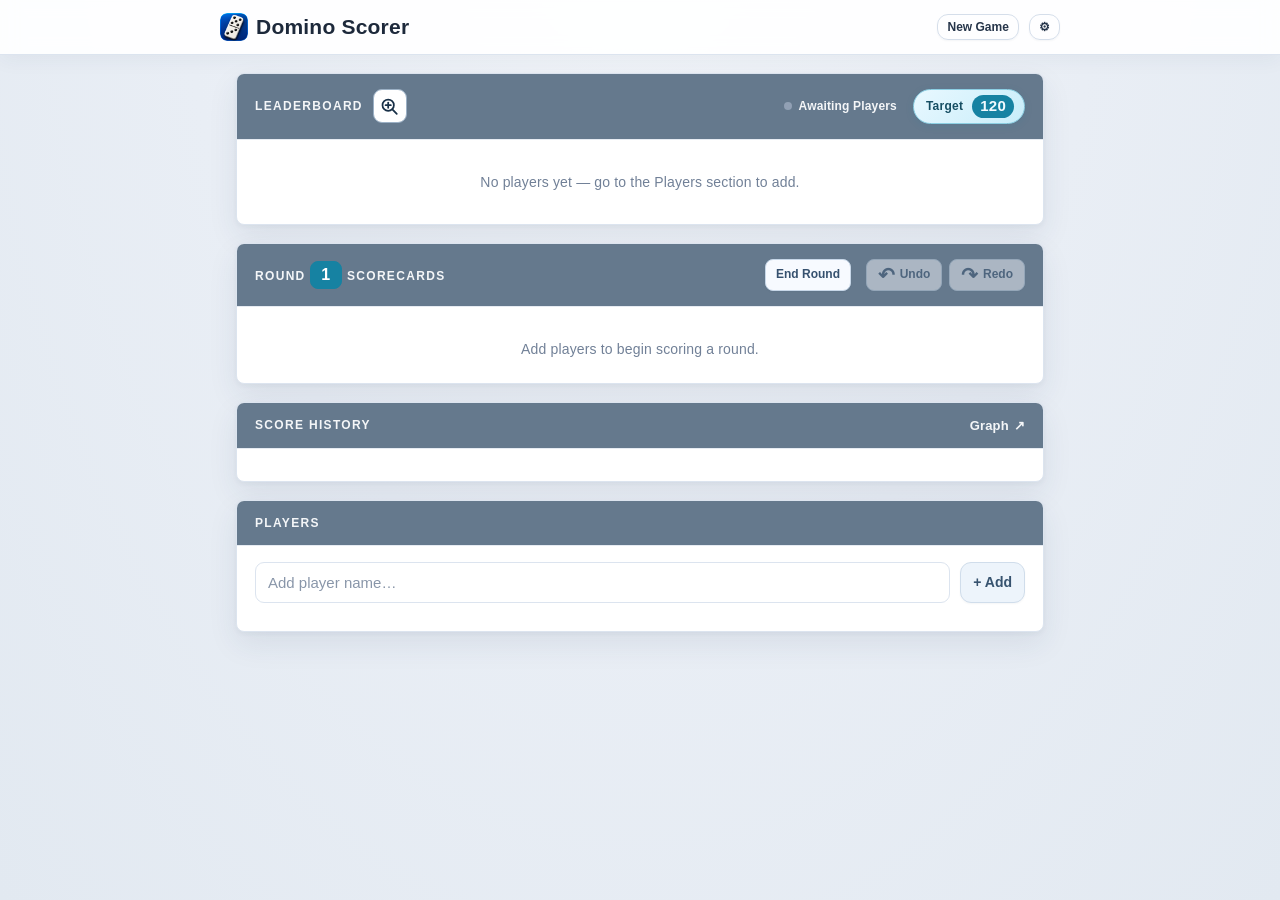
==== commit c205f71e: "ccc" ====
--- a/index.html
+++ b/index.html
@@ -13,7 +13,7 @@
 <link rel="apple-touch-icon" href="icon-192.png">
 <link rel="stylesheet" href="styles.css">
 </head>
-<body>
+<body class="scoreboard-page">
 <header>
   <h1><img class="pip" src="icon-192.png" alt=""> Domino Scorer</h1>
   <button class="btn small ghost" id="newGameBtn">New Game</button>
@@ -114,8 +114,7 @@
     <div class="head scorecards-head">
       <h2 id="roundTitle">Round <span class="round-number-badge" id="roundNumber">1</span> Scorecards</h2>
       <div class="scorecard-history-controls" role="group" aria-label="Scorecard history">
-        <button class="btn small primary" type="button" id="endRoundBtn" aria-keyshortcuts="Clear" title="Press the Clear key to end the round" hidden>End Round</button>
-        <span id="endRoundKeyHint" hidden>Press the Clear key to end the round.</span>
+        <button class="btn small primary" type="button" id="endRoundBtn" hidden>End Round</button>
         <button class="btn small ghost" type="button" id="scorecardUndo" aria-label="Undo scorecard action" title="Undo" disabled><span class="history-action-icon" aria-hidden="true">↶</span> Undo</button>
         <button class="btn small ghost" type="button" id="scorecardRedo" aria-label="Redo scorecard action" title="Redo" disabled><span class="history-action-icon" aria-hidden="true">↷</span> Redo</button>
       </div>
--- a/styles.css
+++ b/styles.css
@@ -2947,19 +2947,23 @@
   #standings .prow .tot { margin-left: auto; }
   #standings .prow .away { width: 58px; flex: 0 0 58px; }
 }
-.leaderboard-head,
-.scorecards-head,
-.card:has(#history) > .head,
-.card:has(#groups) > .head,
-.graph-main .card > .head {
-  background: #dcecf8;
-}
-body[data-theme="dark"] .leaderboard-head,
-body[data-theme="dark"] .scorecards-head,
-body[data-theme="dark"] .card:has(#history) > .head,
-body[data-theme="dark"] .card:has(#groups) > .head,
-body[data-theme="dark"] .graph-main .card > .head {
-  background: #202d45;
+.card .head {
+  background: #65798d;
+}
+.card .head h2,
+.leaderboard-head .game-status,
+.card .head .history-graph-link {
+  color: #f4f6f8;
+}
+.scorecard-history-controls .btn.ghost {
+  color: #f4f6f8;
+  border-color: #ffffff66;
+}
+body[data-theme="dark"] .card .head {
+  background: #46576b;
+}
+body[data-theme="dark"] .card .head h2 {
+  color: #f4f6f8;
 }
 body:not([data-theme="dark"]) {
   background: radial-gradient(ellipse at 50% -20%, #ffffff 0%, #fbfdff 55%, #f6f9fd 100%);
@@ -2974,6 +2978,7 @@
   margin-left: auto;
   min-width: 0;
 }
+
 .leaderboard-head .game-status {
   padding-right: 4px;
 }
@@ -3221,6 +3226,9 @@
   border-color: #6685a8;
   background: #30435d;
 }
+body.scoreboard-page:not([data-theme="dark"]) {
+  background: radial-gradient(ellipse at 50% -20%, #f3f6fa 0%, #e9eef5 52%, #e2e9f1 100%);
+}
 @media (max-width: 560px) {
   .scorecard-history-controls { gap: 5px; }
   .scorecard-history-controls .btn.small {
@@ -3232,5 +3240,3 @@
   .history-action-icon { font-size: 22px; }
 }
 
-
-
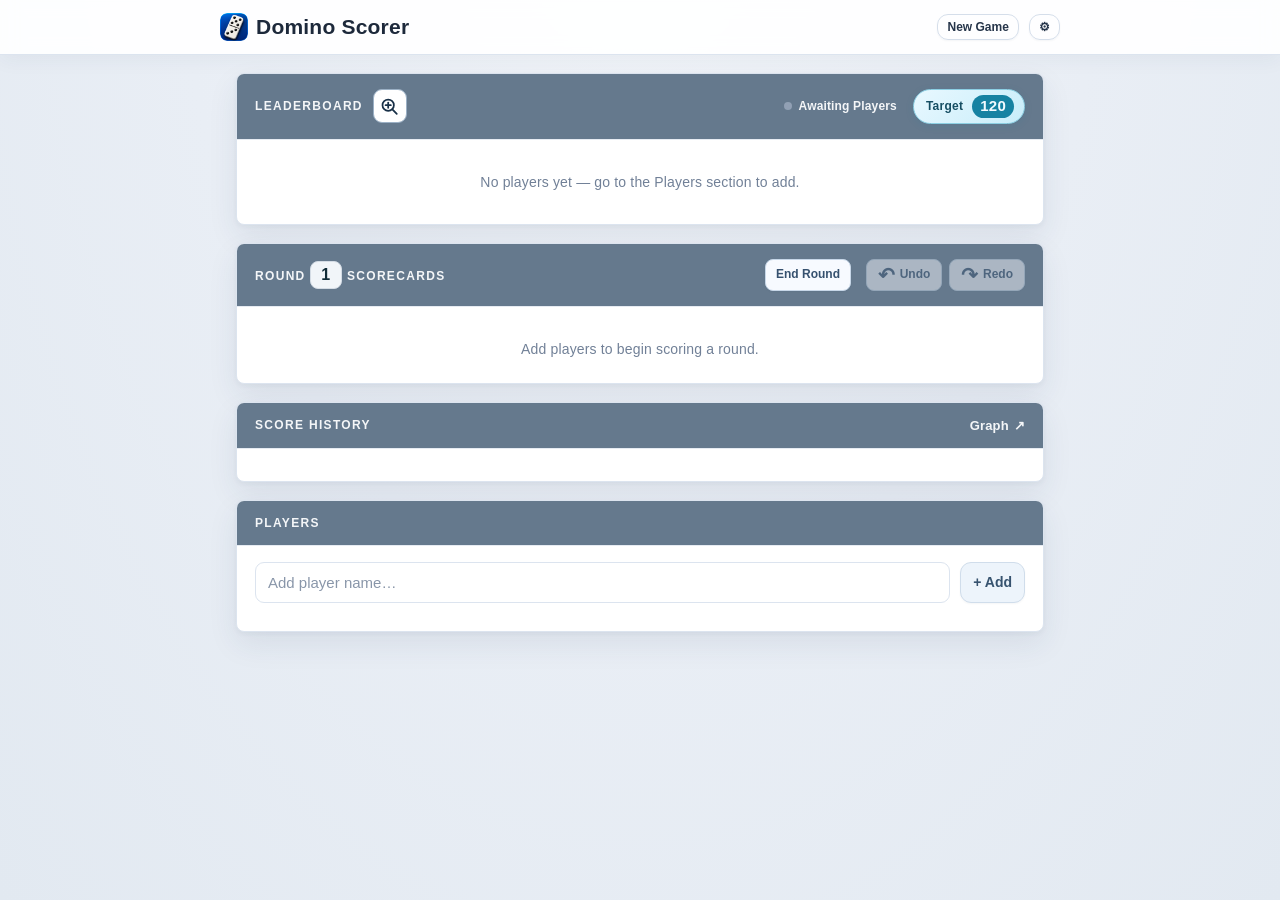
==== commit 0558c85f: "dcvdvd" ====
--- a/index.html
+++ b/index.html
@@ -40,6 +40,10 @@
         <button class="theme-choice" type="button" data-theme-choice="light">☀ Light</button>
         <button class="theme-choice" type="button" data-theme-choice="dark">☾ Dark</button>
       </div>
+      <label class="settings-toggle" for="speakPlayerNameInput">
+        <span>Turn on speech</span>
+        <input id="speakPlayerNameInput" type="checkbox" aria-label="Speak player name when a score is entered">
+      </label>
       <a class="settings-link" href="instructions.html" id="instructionsLink">How to use the scorer <span aria-hidden="true">↗</span></a>
       <div class="settings-divider" aria-hidden="true"></div>
       <div class="settings-refresh-group">
--- a/styles.css
+++ b/styles.css
@@ -2070,6 +2070,12 @@
   border-radius: 6px;
   background: color-mix(in srgb, var(--panel) 48%, transparent);
 }
+.score-pad-zero-row {
+  grid-column: 1 / -1;
+  display: grid;
+  grid-template-columns: repeat(2, minmax(0, 1fr));
+  gap: 7px;
+}
 .score-pad-btn {
   min-height: 54px;
   border: 1px solid #c7d1df;
@@ -2122,7 +2128,7 @@
   cursor: not-allowed;
 }
 .score-pad-zero {
-  grid-column: 1 / -1;
+  grid-column: auto;
 }
 @media (min-width: 561px) {
   .score-pad {
@@ -3170,18 +3176,18 @@
   min-width: 32px;
   height: 28px;
   padding: 0 7px;
-  border: 1px solid #1682a2;
+  border: 1px solid #d4dce5;
   border-radius: 8px;
-  background: #1682a2;
-  color: #fff;
+  background: #f1f5f9;
+  color: #102b37;
   font-size: 16px;
   font-weight: 850;
   font-variant-numeric: tabular-nums;
   line-height: 1;
 }
 body[data-theme="dark"] .round-number-badge {
-  border-color: #65c7e8;
-  background: #65c7e8;
+  border-color: #d4dce5;
+  background: #f1f5f9;
   color: #102b37;
 }
 .scorecard-history-controls .btn.small {
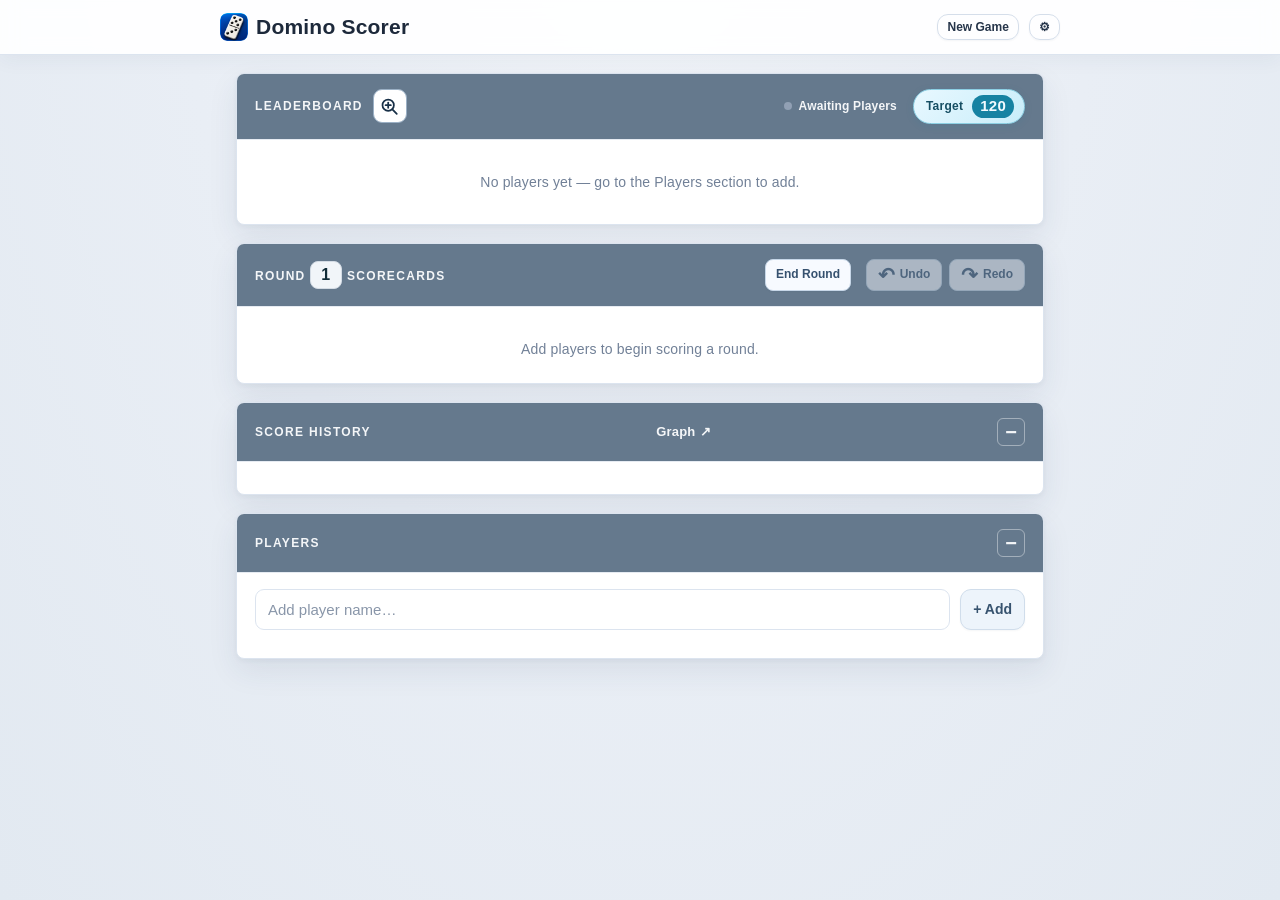
==== commit fad76fe1: "ggg" ====
--- a/index.html
+++ b/index.html
@@ -43,6 +43,12 @@
       <label class="settings-toggle" for="speakPlayerNameInput">
         <span>Turn on speech</span>
         <input id="speakPlayerNameInput" type="checkbox" aria-label="Speak player name when a score is entered">
+      </label>
+      <label class="settings-speech-voice" for="speechVoiceSelect">
+        <span>Speech voice</span>
+        <select id="speechVoiceSelect" aria-label="Choose speech voice">
+          <option value="auto">Automatic (British voice)</option>
+        </select>
       </label>
       <a class="settings-link" href="instructions.html" id="instructionsLink">How to use the scorer <span aria-hidden="true">↗</span></a>
       <div class="settings-divider" aria-hidden="true"></div>
@@ -132,8 +138,9 @@
   <div class="card">
     <div class="head"><h2>Score history</h2>
       <a class="history-graph-link" href="graph.html">Graph <span aria-hidden="true">↗</span></a>
+      <button class="tile-collapse-toggle" type="button" data-collapse-target="historyBody" data-tile-name="Score history" aria-controls="historyBody" aria-expanded="true" aria-label="Collapse Score history" title="Collapse Score history">−</button>
     </div>
-    <div class="body">
+    <div class="body" id="historyBody">
       <div class="scroller"><table class="htable" id="history"></table></div>
     </div>
   </div>
@@ -142,8 +149,10 @@
 <!-- ADD / MANAGE PLAYERS -->
 <section>
   <div class="card">
-    <div class="head"><h2>Players</h2></div>
-    <div class="body">
+    <div class="head"><h2>Players</h2>
+      <button class="tile-collapse-toggle" type="button" data-collapse-target="playersBody" data-tile-name="Players" aria-controls="playersBody" aria-expanded="true" aria-label="Collapse Players" title="Collapse Players">−</button>
+    </div>
+    <div class="body" id="playersBody">
       <div class="addbar">
         <input id="newPlayerName" placeholder="Add player name…" maxlength="18" autocomplete="off">
         <button class="btn accent" id="addPlayerBtn">+ Add</button>
--- a/styles.css
+++ b/styles.css
@@ -1543,6 +1543,26 @@
   accent-color: #1682a2;
   cursor: pointer;
 }
+.settings-speech-voice {
+  display: grid;
+  grid-template-columns: auto minmax(0, 1fr);
+  align-items: center;
+  gap: 12px;
+  margin-top: 10px;
+  color: #52637a;
+  font-size: 12px;
+  font-weight: 650;
+}
+.settings-speech-voice select {
+  width: 100%;
+  min-width: 0;
+  padding: 7px 9px;
+  border: 1px solid #dce4ef;
+  border-radius: 8px;
+  background: #f6f8fc;
+  color: #26364a;
+  font: inherit;
+}
 .settings-link {
   display: flex;
   justify-content: space-between;
@@ -1639,6 +1659,29 @@
 }
 .history-graph-link:hover {
   text-decoration: underline;
+}
+.tile-collapse-toggle {
+  flex: 0 0 28px;
+  width: 28px;
+  height: 28px;
+  margin-left: auto;
+  padding: 0;
+  border: 1px solid #ffffff66;
+  border-radius: 6px;
+  background: transparent;
+  color: #f4f6f8;
+  font: inherit;
+  font-size: 20px;
+  font-weight: 700;
+  line-height: 1;
+  cursor: pointer;
+}
+.tile-collapse-toggle:hover {
+  background: #ffffff1c;
+}
+.tile-collapse-toggle:focus-visible {
+  outline: 2px solid #ffffff;
+  outline-offset: 2px;
 }
 body[data-theme="dark"] .history-graph-link {
   color: #8de3f7;
@@ -2550,6 +2593,14 @@
   border-top-color: #454a52;
   color: #e0e3e8;
 }
+body[data-theme="dark"] .settings-speech-voice {
+  color: #e0e3e8;
+}
+body[data-theme="dark"] .settings-speech-voice select {
+  border-color: #4a5058;
+  background: #34383e;
+  color: #e0e3e8;
+}
 body[data-theme="dark"] .settings-close {
   background: #34383e;
   border-color: #4a5058;
